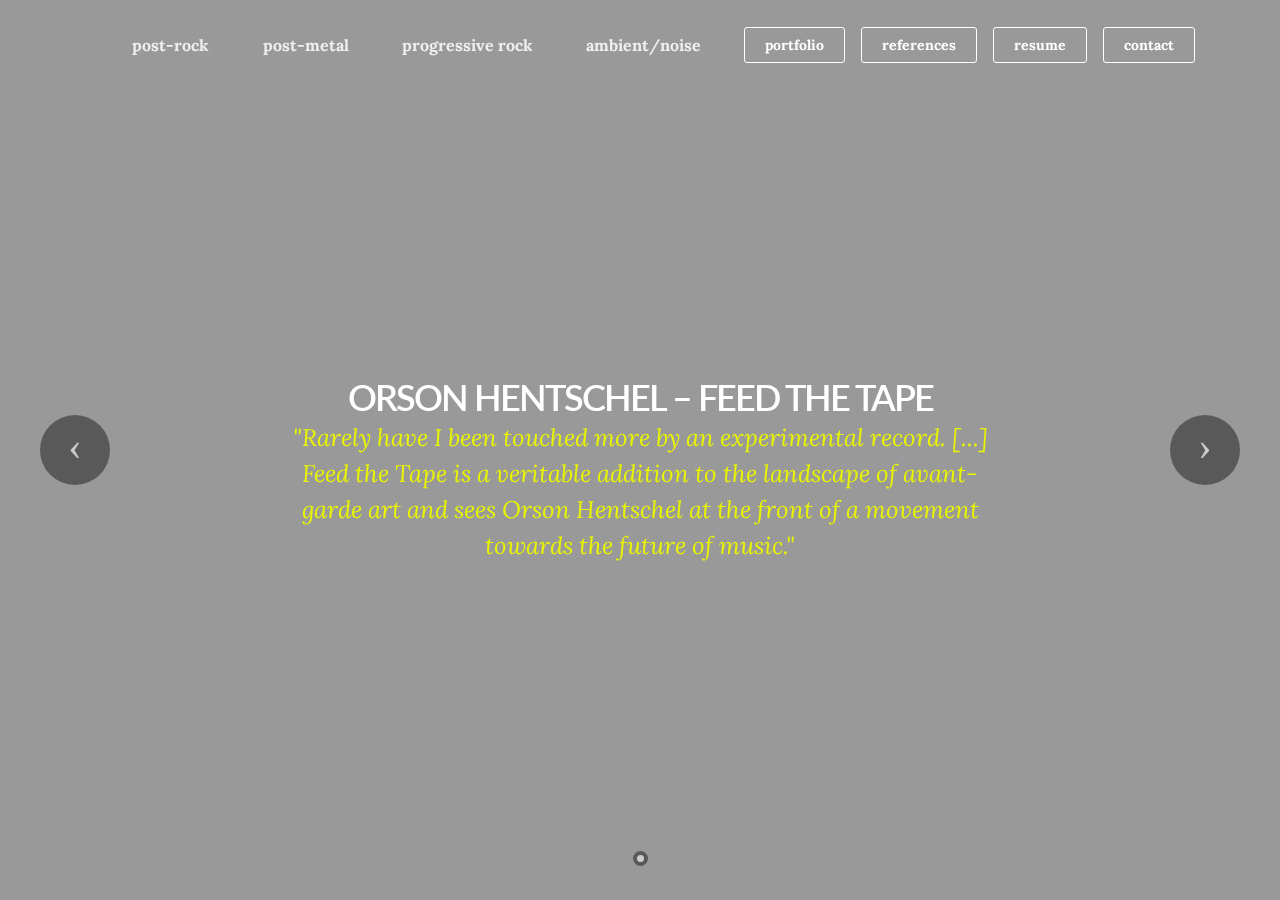
==== ambientnoise.html @ d919a00b "create github pages" ====
<!DOCTYPE html>
<html>
<head>
  <!-- Site made with Mobirise Website Builder v3.9.0, https://mobirise.com -->
  <meta charset="UTF-8">
  <meta http-equiv="X-UA-Compatible" content="IE=edge">
  <meta name="generator" content="Mobirise v3.9.0, mobirise.com">
  <meta name="viewport" content="width=device-width, initial-scale=1">
  <link rel="shortcut icon" href="assets/images/logo.png" type="image/x-icon">
  <meta name="description" content="">
  <title>ambient/noise</title>
  <link rel="stylesheet" href="https://fonts.googleapis.com/css?family=Lora:400,700,400italic,700italic&amp;subset=latin">
  <link rel="stylesheet" href="https://fonts.googleapis.com/css?family=Montserrat:400,700">
  <link rel="stylesheet" href="https://fonts.googleapis.com/css?family=Raleway:100,100i,200,200i,300,300i,400,400i,500,500i,600,600i,700,700i,800,800i,900,900i">
  <link rel="stylesheet" href="assets/bootstrap-material-design-font/css/material.css">
  <link rel="stylesheet" href="assets/tether/tether.min.css">
  <link rel="stylesheet" href="assets/bootstrap/css/bootstrap.min.css">
  <link rel="stylesheet" href="assets/dropdown/css/style.css">
  <link rel="stylesheet" href="assets/theme/css/style.css">
  <link rel="stylesheet" href="assets/mobirise/css/mbr-additional.css" type="text/css">
  
  
  
</head>
<body>
<section id="menu-w">

    <nav class="navbar navbar-dropdown bg-color transparent">
        <div class="container">

            <div class="mbr-table">
                
                <div class="mbr-table-cell">

                    <button class="navbar-toggler pull-xs-right hidden-md-up" type="button" data-toggle="collapse" data-target="#exCollapsingNavbar">
                        <div class="hamburger-icon"></div>
                    </button>

                    <ul class="nav-dropdown collapse pull-xs-right nav navbar-nav navbar-toggleable-sm" id="exCollapsingNavbar"><li class="nav-item"><a class="nav-link link" href="post-rock.html">post-rock</a></li><li class="nav-item"><a class="nav-link link" href="post-metal.html">post-metal</a></li><li class="nav-item"><a class="nav-link link" href="progressiverock.html">progressive rock</a></li><li class="nav-item"><a class="nav-link link" href="ambientnoise.html"><p>ambient/noise</p></a></li><li class="nav-item nav-btn"><a class="nav-link btn btn-white-outline btn-white" href="portfolio.html">portfolio</a></li><li class="nav-item nav-btn"><a class="nav-link btn btn-white-outline btn-white" href="portfolio.html">references</a></li><li class="nav-item nav-btn"><a class="nav-link btn btn-white btn-white-outline" href="resume.html">resume</a></li><li class="nav-item nav-btn"><a class="nav-link btn btn-white btn-white-outline" href="mailto:robertwesterveld@gmail.com">contact</a></li></ul>
                    <button hidden="" class="navbar-toggler navbar-close" type="button" data-toggle="collapse" data-target="#exCollapsingNavbar">
                        <div class="close-icon"></div>
                    </button>

                </div>
            </div>

        </div>
    </nav>

</section>

<section class="engine"><a rel="external" href="https://mobirise.com">free drag and drop site development software</a></section><section class="mbr-slider mbr-section mbr-section__container carousel slide mbr-section-nopadding mbr-after-navbar" data-ride="carousel" data-keyboard="false" data-wrap="true" data-pause="false" data-interval="7000" id="slider-10">
    <div>
        <div>
            <div>
                <ol class="carousel-indicators">
                    <li data-app-prevent-settings="" data-target="#slider-10" class="active" data-slide-to="0"></li>
                </ol>
                <div class="carousel-inner" role="listbox">
                    <div class="mbr-section mbr-section-hero carousel-item dark center mbr-section-full active" data-bg-video-slide="false" style="background-image: url(assets/images/orsonhentschel-2000x2000-40.png);">
                        <div class="mbr-table-cell">
                            <div class="mbr-overlay" style="opacity: 0.4;"></div>
                            <div class="container-slide container">
                                
                                <div class="row">
                                    <div class="col-md-8 col-md-offset-2 text-xs-center">
                                        <h2 class="mbr-section-title display-1"><br><br><a href="http://arcticdrones.com/reviews/orson-hentschel-feed-the-tape/" target="_blank" class="text-white">ORSON HENTSCHEL – FEED THE TAPE</a></h2>
                                        <p class="mbr-section-lead lead">"Rarely have I been touched more by an experimental record. [...] Feed the Tape is a veritable addition to the landscape of avant-garde art and sees Orson Hentschel at the front of a movement towards the future of music."</p>

                                        
                                    </div>
                                </div>
                            </div>
                        </div>
                    </div>
                </div>

                <a data-app-prevent-settings="" class="left carousel-control" role="button" data-slide="prev" href="#slider-10">
                    <span class="icon-prev" aria-hidden="true"></span>
                    <span class="sr-only">Previous</span>
                </a>
                <a data-app-prevent-settings="" class="right carousel-control" role="button" data-slide="next" href="#slider-10">
                    <span class="icon-next" aria-hidden="true"></span>
                    <span class="sr-only">Next</span>
                </a>
            </div>
        </div>
    </div>
</section>


  <script src="assets/web/assets/jquery/jquery.min.js"></script>
  <script src="assets/tether/tether.min.js"></script>
  <script src="assets/bootstrap/js/bootstrap.min.js"></script>
  <script src="assets/smooth-scroll/SmoothScroll.js"></script>
  <script src="assets/bootstrap-carousel-swipe/bootstrap-carousel-swipe.js"></script>
  <script src="assets/dropdown/js/script.min.js"></script>
  <script src="assets/touchSwipe/jquery.touchSwipe.min.js"></script>
  <script src="assets/theme/js/script.js"></script>
  
  
</body>
</html>
---- assets/bootstrap-material-design-font/css/material.css ----
@font-face {
  font-family: 'Material-Design-Icons';
  src: url('../fonts/Material-Design-Icons.eot?3ocs8m');
  src: url('../fonts/Material-Design-Icons.eot?#iefix3ocs8m') format('embedded-opentype'), url('../fonts/Material-Design-Icons.woff?3ocs8m') format('woff'), url('../fonts/Material-Design-Icons.ttf?3ocs8m') format('truetype'), url('../fonts/Material-Design-Icons.svg?3ocs8m#Material-Design-Icons') format('svg');
  font-weight: normal;
  font-style: normal;
}
[class^="mdi-"],
[class*="mdi-"] {
  speak: none;
  display: inline-block;
  font-style: normal;
  font-variant:normal;
  font-weight:normal;
  /*font-size:24px;*/
  line-height:1;
  font-family:'Material-Design-Icons' !important;
  text-rendering: auto;
  
  -webkit-font-smoothing: antialiased;
  -moz-osx-font-smoothing: grayscale;
  -webkit-transform: translate(0, 0);
      -ms-transform: translate(0, 0);
          transform: translate(0, 0);
}
[class^="mdi-"]:before,
[class*="mdi-"]:before {
  display: inline-block;
  speak: none;
  text-decoration: inherit;
}
[class^="mdi-"].pull-left,
[class*="mdi-"].pull-left {
  margin-right: .3em;
}
[class^="mdi-"].pull-right,
[class*="mdi-"].pull-right {
  margin-left: .3em;
}
[class^="mdi-"].mdi-lg:before,
[class*="mdi-"].mdi-lg:before,
[class^="mdi-"].mdi-lg:after,
[class*="mdi-"].mdi-lg:after {
  font-size: 1.33333333em;
  line-height: 0.75em;
  vertical-align: -15%;
}
[class^="mdi-"].mdi-2x:before,
[class*="mdi-"].mdi-2x:before,
[class^="mdi-"].mdi-2x:after,
[class*="mdi-"].mdi-2x:after {
  font-size: 2em;
}
[class^="mdi-"].mdi-3x:before,
[class*="mdi-"].mdi-3x:before,
[class^="mdi-"].mdi-3x:after,
[class*="mdi-"].mdi-3x:after {
  font-size: 3em;
}
[class^="mdi-"].mdi-4x:before,
[class*="mdi-"].mdi-4x:before,
[class^="mdi-"].mdi-4x:after,
[class*="mdi-"].mdi-4x:after {
  font-size: 4em;
}
[class^="mdi-"].mdi-5x:before,
[class*="mdi-"].mdi-5x:before,
[class^="mdi-"].mdi-5x:after,
[class*="mdi-"].mdi-5x:after {
  font-size: 5em;
}
[class^="mdi-device-signal-cellular-"]:after,
[class^="mdi-device-battery-"]:after,
[class^="mdi-device-battery-charging-"]:after,
[class^="mdi-device-signal-cellular-connected-no-internet-"]:after,
[class^="mdi-device-signal-wifi-"]:after,
[class^="mdi-device-signal-wifi-statusbar-not-connected"]:after,
.mdi-device-network-wifi:after {
  opacity: .3;
  position: absolute;
  left: 0;
  top: 0;
  z-index: 1;
  display: inline-block;
  speak: none;
  text-decoration: inherit;
}
[class^="mdi-device-signal-cellular-"]:after {
  content: "\e758";
}
[class^="mdi-device-battery-"]:after {
  content: "\e735";
}
[class^="mdi-device-battery-charging-"]:after {
  content: "\e733";
}
[class^="mdi-device-signal-cellular-connected-no-internet-"]:after {
  content: "\e75d";
}
[class^="mdi-device-signal-wifi-"]:after,
.mdi-device-network-wifi:after {
  content: "\e765";
}
[class^="mdi-device-signal-wifi-statusbasr-not-connected"]:after {
  content: "\e8f7";
}
.mdi-device-signal-cellular-off:after,
.mdi-device-signal-cellular-null:after,
.mdi-device-signal-cellular-no-sim:after,
.mdi-device-signal-wifi-off:after,
.mdi-device-signal-wifi-4-bar:after,
.mdi-device-signal-cellular-4-bar:after,
.mdi-device-battery-alert:after,
.mdi-device-signal-cellular-connected-no-internet-4-bar:after,
.mdi-device-battery-std:after,
.mdi-device-battery-full .mdi-device-battery-unknown:after {
  content: "";
}
.mdi-fw {
  width: 1.28571429em;
  text-align: center;
}
.mdi-ul {
  padding-left: 0;
  margin-left: 2.14285714em;
  list-style-type: none;
}
.mdi-ul > li {
  position: relative;
}
.mdi-li {
  position: absolute;
  left: -2.14285714em;
  width: 2.14285714em;
  top: 0.14285714em;
  text-align: center;
}
.mdi-li.mdi-lg {
  left: -1.85714286em;
}
.mdi-border {
  padding: .2em .25em .15em;
  border: solid 0.08em #eeeeee;
  border-radius: .1em;
}
.mdi-spin {
  -webkit-animation: mdi-spin 2s infinite linear;
  animation: mdi-spin 2s infinite linear;
  -webkit-transform-origin: 50% 50%;
  -ms-transform-origin: 50% 50%;
      transform-origin: 50% 50%;
}
.mdi-pulse {
  -webkit-animation: mdi-spin 1s steps(8) infinite;
  animation: mdi-spin 1s steps(8) infinite;
  -webkit-transform-origin: 50% 50%;
  -ms-transform-origin: 50% 50%;
      transform-origin: 50% 50%;
}
@-webkit-keyframes mdi-spin {
  0% {
    -webkit-transform: rotate(0deg);
    transform: rotate(0deg);
  }
  100% {
    -webkit-transform: rotate(359deg);
    transform: rotate(359deg);
  }
}
@keyframes mdi-spin {
  0% {
    -webkit-transform: rotate(0deg);
    transform: rotate(0deg);
  }
  100% {
    -webkit-transform: rotate(359deg);
    transform: rotate(359deg);
  }
}
.mdi-rotate-90 {
  filter: progid:DXImageTransform.Microsoft.BasicImage(rotation=1);
  -webkit-transform: rotate(90deg);
  -ms-transform: rotate(90deg);
  transform: rotate(90deg);
}
.mdi-rotate-180 {
  filter: progid:DXImageTransform.Microsoft.BasicImage(rotation=2);
  -webkit-transform: rotate(180deg);
  -ms-transform: rotate(180deg);
  transform: rotate(180deg);
}
.mdi-rotate-270 {
  filter: progid:DXImageTransform.Microsoft.BasicImage(rotation=3);
  -webkit-transform: rotate(270deg);
  -ms-transform: rotate(270deg);
  transform: rotate(270deg);
}
.mdi-flip-horizontal {
  filter: progid:DXImageTransform.Microsoft.BasicImage(rotation=0, mirror=1);
  -webkit-transform: scale(-1, 1);
  -ms-transform: scale(-1, 1);
  transform: scale(-1, 1);
}
.mdi-flip-vertical {
  filter: progid:DXImageTransform.Microsoft.BasicImage(rotation=2, mirror=1);
  -webkit-transform: scale(1, -1);
  -ms-transform: scale(1, -1);
  transform: scale(1, -1);
}
:root .mdi-rotate-90,
:root .mdi-rotate-180,
:root .mdi-rotate-270,
:root .mdi-flip-horizontal,
:root .mdi-flip-vertical {
  -webkit-filter: none;
          filter: none;
}
.mdi-stack {
  position: relative;
  display: inline-block;
  width: 2em;
  height: 2em;
  line-height: 2em;
  vertical-align: middle;
}
.mdi-stack-1x,
.mdi-stack-2x {
  position: absolute;
  left: 0;
  width: 100%;
  text-align: center;
}
.mdi-stack-1x {
  line-height: inherit;
}
.mdi-stack-2x {
  font-size: 2em;
}
.mdi-inverse {
  color: #ffffff;
}
/* Start Icons */
.mdi-action-3d-rotation:before {
  content: "\e600";
}
.mdi-action-accessibility:before {
  content: "\e601";
}
.mdi-action-account-balance-wallet:before {
  content: "\e602";
}
.mdi-action-account-balance:before {
  content: "\e603";
}
.mdi-action-account-box:before {
  content: "\e604";
}
.mdi-action-account-child:before {
  content: "\e605";
}
.mdi-action-account-circle:before {
  content: "\e606";
}
.mdi-action-add-shopping-cart:before {
  content: "\e607";
}
.mdi-action-alarm-add:before {
  content: "\e608";
}
.mdi-action-alarm-off:before {
  content: "\e609";
}
.mdi-action-alarm-on:before {
  content: "\e60a";
}
.mdi-action-alarm:before {
  content: "\e60b";
}
.mdi-action-android:before {
  content: "\e60c";
}
.mdi-action-announcement:before {
  content: "\e60d";
}
.mdi-action-aspect-ratio:before {
  content: "\e60e";
}
.mdi-action-assessment:before {
  content: "\e60f";
}
.mdi-action-assignment-ind:before {
  content: "\e610";
}
.mdi-action-assignment-late:before {
  content: "\e611";
}
.mdi-action-assignment-return:before {
  content: "\e612";
}
.mdi-action-assignment-returned:before {
  content: "\e613";
}
.mdi-action-assignment-turned-in:before {
  content: "\e614";
}
.mdi-action-assignment:before {
  content: "\e615";
}
.mdi-action-autorenew:before {
  content: "\e616";
}
.mdi-action-backup:before {
  content: "\e617";
}
.mdi-action-book:before {
  content: "\e618";
}
.mdi-action-bookmark-outline:before {
  content: "\e619";
}
.mdi-action-bookmark:before {
  content: "\e61a";
}
.mdi-action-bug-report:before {
  content: "\e61b";
}
.mdi-action-cached:before {
  content: "\e61c";
}
.mdi-action-check-circle:before {
  content: "\e61d";
}
.mdi-action-class:before {
  content: "\e61e";
}
.mdi-action-credit-card:before {
  content: "\e61f";
}
.mdi-action-dashboard:before {
  content: "\e620";
}
.mdi-action-delete:before {
  content: "\e621";
}
.mdi-action-description:before {
  content: "\e622";
}
.mdi-action-dns:before {
  content: "\e623";
}
.mdi-action-done-all:before {
  content: "\e624";
}
.mdi-action-done:before {
  content: "\e625";
}
.mdi-action-event:before {
  content: "\e626";
}
.mdi-action-exit-to-app:before {
  content: "\e627";
}
.mdi-action-explore:before {
  content: "\e628";
}
.mdi-action-extension:before {
  content: "\e629";
}
.mdi-action-face-unlock:before {
  content: "\e62a";
}
.mdi-action-favorite-outline:before {
  content: "\e62b";
}
.mdi-action-favorite:before {
  content: "\e62c";
}
.mdi-action-find-in-page:before {
  content: "\e62d";
}
.mdi-action-find-replace:before {
  content: "\e62e";
}
.mdi-action-flip-to-back:before {
  content: "\e62f";
}
.mdi-action-flip-to-front:before {
  content: "\e630";
}
.mdi-action-get-app:before {
  content: "\e631";
}
.mdi-action-grade:before {
  content: "\e632";
}
.mdi-action-group-work:before {
  content: "\e633";
}
.mdi-action-help:before {
  content: "\e634";
}
.mdi-action-highlight-remove:before {
  content: "\e635";
}
.mdi-action-history:before {
  content: "\e636";
}
.mdi-action-home:before {
  content: "\e637";
}
.mdi-action-https:before {
  content: "\e638";
}
.mdi-action-info-outline:before {
  content: "\e639";
}
.mdi-action-info:before {
  content: "\e63a";
}
.mdi-action-input:before {
  content: "\e63b";
}
.mdi-action-invert-colors:before {
  content: "\e63c";
}
.mdi-action-label-outline:before {
  content: "\e63d";
}
.mdi-action-label:before {
  content: "\e63e";
}
.mdi-action-language:before {
  content: "\e63f";
}
.mdi-action-launch:before {
  content: "\e640";
}
.mdi-action-list:before {
  content: "\e641";
}
.mdi-action-lock-open:before {
  content: "\e642";
}
.mdi-action-lock-outline:before {
  content: "\e643";
}
.mdi-action-lock:before {
  content: "\e644";
}
.mdi-action-loyalty:before {
  content: "\e645";
}
.mdi-action-markunread-mailbox:before {
  content: "\e646";
}
.mdi-action-note-add:before {
  content: "\e647";
}
.mdi-action-open-in-browser:before {
  content: "\e648";
}
.mdi-action-open-in-new:before {
  content: "\e649";
}
.mdi-action-open-with:before {
  content: "\e64a";
}
.mdi-action-pageview:before {
  content: "\e64b";
}
.mdi-action-payment:before {
  content: "\e64c";
}
.mdi-action-perm-camera-mic:before {
  content: "\e64d";
}
.mdi-action-perm-contact-cal:before {
  content: "\e64e";
}
.mdi-action-perm-data-setting:before {
  content: "\e64f";
}
.mdi-action-perm-device-info:before {
  content: "\e650";
}
.mdi-action-perm-identity:before {
  content: "\e651";
}
.mdi-action-perm-media:before {
  content: "\e652";
}
.mdi-action-perm-phone-msg:before {
  content: "\e653";
}
.mdi-action-perm-scan-wifi:before {
  content: "\e654";
}
.mdi-action-picture-in-picture:before {
  content: "\e655";
}
.mdi-action-polymer:before {
  content: "\e656";
}
.mdi-action-print:before {
  content: "\e657";
}
.mdi-action-query-builder:before {
  content: "\e658";
}
.mdi-action-question-answer:before {
  content: "\e659";
}
.mdi-action-receipt:before {
  content: "\e65a";
}
.mdi-action-redeem:before {
  content: "\e65b";
}
.mdi-action-reorder:before {
  content: "\e65c";
}
.mdi-action-report-problem:before {
  content: "\e65d";
}
.mdi-action-restore:before {
  content: "\e65e";
}
.mdi-action-room:before {
  content: "\e65f";
}
.mdi-action-schedule:before {
  content: "\e660";
}
.mdi-action-search:before {
  content: "\e661";
}
.mdi-action-settings-applications:before {
  content: "\e662";
}
.mdi-action-settings-backup-restore:before {
  content: "\e663";
}
.mdi-action-settings-bluetooth:before {
  content: "\e664";
}
.mdi-action-settings-cell:before {
  content: "\e665";
}
.mdi-action-settings-display:before {
  content: "\e666";
}
.mdi-action-settings-ethernet:before {
  content: "\e667";
}
.mdi-action-settings-input-antenna:before {
  content: "\e668";
}
.mdi-action-settings-input-component:before {
  content: "\e669";
}
.mdi-action-settings-input-composite:before {
  content: "\e66a";
}
.mdi-action-settings-input-hdmi:before {
  content: "\e66b";
}
.mdi-action-settings-input-svideo:before {
  content: "\e66c";
}
.mdi-action-settings-overscan:before {
  content: "\e66d";
}
.mdi-action-settings-phone:before {
  content: "\e66e";
}
.mdi-action-settings-power:before {
  content: "\e66f";
}
.mdi-action-settings-remote:before {
  content: "\e670";
}
.mdi-action-settings-voice:before {
  content: "\e671";
}
.mdi-action-settings:before {
  content: "\e672";
}
.mdi-action-shop-two:before {
  content: "\e673";
}
.mdi-action-shop:before {
  content: "\e674";
}
.mdi-action-shopping-basket:before {
  content: "\e675";
}
.mdi-action-shopping-cart:before {
  content: "\e676";
}
.mdi-action-speaker-notes:before {
  content: "\e677";
}
.mdi-action-spellcheck:before {
  content: "\e678";
}
.mdi-action-star-rate:before {
  content: "\e679";
}
.mdi-action-stars:before {
  content: "\e67a";
}
.mdi-action-store:before {
  content: "\e67b";
}
.mdi-action-subject:before {
  content: "\e67c";
}
.mdi-action-supervisor-account:before {
  content: "\e67d";
}
.mdi-action-swap-horiz:before {
  content: "\e67e";
}
.mdi-action-swap-vert-circle:before {
  content: "\e67f";
}
.mdi-action-swap-vert:before {
  content: "\e680";
}
.mdi-action-system-update-tv:before {
  content: "\e681";
}
.mdi-action-tab-unselected:before {
  content: "\e682";
}
.mdi-action-tab:before {
  content: "\e683";
}
.mdi-action-theaters:before {
  content: "\e684";
}
.mdi-action-thumb-down:before {
  content: "\e685";
}
.mdi-action-thumb-up:before {
  content: "\e686";
}
.mdi-action-thumbs-up-down:before {
  content: "\e687";
}
.mdi-action-toc:before {
  content: "\e688";
}
.mdi-action-today:before {
  content: "\e689";
}
.mdi-action-track-changes:before {
  content: "\e68a";
}
.mdi-action-translate:before {
  content: "\e68b";
}
.mdi-action-trending-down:before {
  content: "\e68c";
}
.mdi-action-trending-neutral:before {
  content: "\e68d";
}
.mdi-action-trending-up:before {
  content: "\e68e";
}
.mdi-action-turned-in-not:before {
  content: "\e68f";
}
.mdi-action-turned-in:before {
  content: "\e690";
}
.mdi-action-verified-user:before {
  content: "\e691";
}
.mdi-action-view-agenda:before {
  content: "\e692";
}
.mdi-action-view-array:before {
  content: "\e693";
}
.mdi-action-view-carousel:before {
  content: "\e694";
}
.mdi-action-view-column:before {
  content: "\e695";
}
.mdi-action-view-day:before {
  content: "\e696";
}
.mdi-action-view-headline:before {
  content: "\e697";
}
.mdi-action-view-list:before {
  content: "\e698";
}
.mdi-action-view-module:before {
  content: "\e699";
}
.mdi-action-view-quilt:before {
  content: "\e69a";
}
.mdi-action-view-stream:before {
  content: "\e69b";
}
.mdi-action-view-week:before {
  content: "\e69c";
}
.mdi-action-visibility-off:before {
  content: "\e69d";
}
.mdi-action-visibility:before {
  content: "\e69e";
}
.mdi-action-wallet-giftcard:before {
  content: "\e69f";
}
.mdi-action-wallet-membership:before {
  content: "\e6a0";
}
.mdi-action-wallet-travel:before {
  content: "\e6a1";
}
.mdi-action-work:before {
  content: "\e6a2";
}
.mdi-alert-error:before {
  content: "\e6a3";
}
.mdi-alert-warning:before {
  content: "\e6a4";
}
.mdi-av-album:before {
  content: "\e6a5";
}
.mdi-av-closed-caption:before {
  content: "\e6a6";
}
.mdi-av-equalizer:before {
  content: "\e6a7";
}
.mdi-av-explicit:before {
  content: "\e6a8";
}
.mdi-av-fast-forward:before {
  content: "\e6a9";
}
.mdi-av-fast-rewind:before {
  content: "\e6aa";
}
.mdi-av-games:before {
  content: "\e6ab";
}
.mdi-av-hearing:before {
  content: "\e6ac";
}
.mdi-av-high-quality:before {
  content: "\e6ad";
}
.mdi-av-loop:before {
  content: "\e6ae";
}
.mdi-av-mic-none:before {
  content: "\e6af";
}
.mdi-av-mic-off:before {
  content: "\e6b0";
}
.mdi-av-mic:before {
  content: "\e6b1";
}
.mdi-av-movie:before {
  content: "\e6b2";
}
.mdi-av-my-library-add:before {
  content: "\e6b3";
}
.mdi-av-my-library-books:before {
  content: "\e6b4";
}
.mdi-av-my-library-music:before {
  content: "\e6b5";
}
.mdi-av-new-releases:before {
  content: "\e6b6";
}
.mdi-av-not-interested:before {
  content: "\e6b7";
}
.mdi-av-pause-circle-fill:before {
  content: "\e6b8";
}
.mdi-av-pause-circle-outline:before {
  content: "\e6b9";
}
.mdi-av-pause:before {
  content: "\e6ba";
}
.mdi-av-play-arrow:before {
  content: "\e6bb";
}
.mdi-av-play-circle-fill:before {
  content: "\e6bc";
}
.mdi-av-play-circle-outline:before {
  content: "\e6bd";
}
.mdi-av-play-shopping-bag:before {
  content: "\e6be";
}
.mdi-av-playlist-add:before {
  content: "\e6bf";
}
.mdi-av-queue-music:before {
  content: "\e6c0";
}
.mdi-av-queue:before {
  content: "\e6c1";
}
.mdi-av-radio:before {
  content: "\e6c2";
}
.mdi-av-recent-actors:before {
  content: "\e6c3";
}
.mdi-av-repeat-one:before {
  content: "\e6c4";
}
.mdi-av-repeat:before {
  content: "\e6c5";
}
.mdi-av-replay:before {
  content: "\e6c6";
}
.mdi-av-shuffle:before {
  content: "\e6c7";
}
.mdi-av-skip-next:before {
  content: "\e6c8";
}
.mdi-av-skip-previous:before {
  content: "\e6c9";
}
.mdi-av-snooze:before {
  content: "\e6ca";
}
.mdi-av-stop:before {
  content: "\e6cb";
}
.mdi-av-subtitles:before {
  content: "\e6cc";
}
.mdi-av-surround-sound:before {
  content: "\e6cd";
}
.mdi-av-timer:before {
  content: "\e6ce";
}
.mdi-av-video-collection:before {
  content: "\e6cf";
}
.mdi-av-videocam-off:before {
  content: "\e6d0";
}
.mdi-av-videocam:before {
  content: "\e6d1";
}
.mdi-av-volume-down:before {
  content: "\e6d2";
}
.mdi-av-volume-mute:before {
  content: "\e6d3";
}
.mdi-av-volume-off:before {
  content: "\e6d4";
}
.mdi-av-volume-up:before {
  content: "\e6d5";
}
.mdi-av-web:before {
  content: "\e6d6";
}
.mdi-communication-business:before {
  content: "\e6d7";
}
.mdi-communication-call-end:before {
  content: "\e6d8";
}
.mdi-communication-call-made:before {
  content: "\e6d9";
}
.mdi-communication-call-merge:before {
  content: "\e6da";
}
.mdi-communication-call-missed:before {
  content: "\e6db";
}
.mdi-communication-call-received:before {
  content: "\e6dc";
}
.mdi-communication-call-split:before {
  content: "\e6dd";
}
.mdi-communication-call:before {
  content: "\e6de";
}
.mdi-communication-chat:before {
  content: "\e6df";
}
.mdi-communication-clear-all:before {
  content: "\e6e0";
}
.mdi-communication-comment:before {
  content: "\e6e1";
}
.mdi-communication-contacts:before {
  content: "\e6e2";
}
.mdi-communication-dialer-sip:before {
  content: "\e6e3";
}
.mdi-communication-dialpad:before {
  content: "\e6e4";
}
.mdi-communication-dnd-on:before {
  content: "\e6e5";
}
.mdi-communication-email:before {
  content: "\e6e6";
}
.mdi-communication-forum:before {
  content: "\e6e7";
}
.mdi-communication-import-export:before {
  content: "\e6e8";
}
.mdi-communication-invert-colors-off:before {
  content: "\e6e9";
}
.mdi-communication-invert-colors-on:before {
  content: "\e6ea";
}
.mdi-communication-live-help:before {
  content: "\e6eb";
}
.mdi-communication-location-off:before {
  content: "\e6ec";
}
.mdi-communication-location-on:before {
  content: "\e6ed";
}
.mdi-communication-message:before {
  content: "\e6ee";
}
.mdi-communication-messenger:before {
  content: "\e6ef";
}
.mdi-communication-no-sim:before {
  content: "\e6f0";
}
.mdi-communication-phone:before {
  content: "\e6f1";
}
.mdi-communication-portable-wifi-off:before {
  content: "\e6f2";
}
.mdi-communication-quick-contacts-dialer:before {
  content: "\e6f3";
}
.mdi-communication-quick-contacts-mail:before {
  content: "\e6f4";
}
.mdi-communication-ring-volume:before {
  content: "\e6f5";
}
.mdi-communication-stay-current-landscape:before {
  content: "\e6f6";
}
.mdi-communication-stay-current-portrait:before {
  content: "\e6f7";
}
.mdi-communication-stay-primary-landscape:before {
  content: "\e6f8";
}
.mdi-communication-stay-primary-portrait:before {
  content: "\e6f9";
}
.mdi-communication-swap-calls:before {
  content: "\e6fa";
}
.mdi-communication-textsms:before {
  content: "\e6fb";
}
.mdi-communication-voicemail:before {
  content: "\e6fc";
}
.mdi-communication-vpn-key:before {
  content: "\e6fd";
}
.mdi-content-add-box:before {
  content: "\e6fe";
}
.mdi-content-add-circle-outline:before {
  content: "\e6ff";
}
.mdi-content-add-circle:before {
  content: "\e700";
}
.mdi-content-add:before {
  content: "\e701";
}
.mdi-content-archive:before {
  content: "\e702";
}
.mdi-content-backspace:before {
  content: "\e703";
}
.mdi-content-block:before {
  content: "\e704";
}
.mdi-content-clear:before {
  content: "\e705";
}
.mdi-content-content-copy:before {
  content: "\e706";
}
.mdi-content-content-cut:before {
  content: "\e707";
}
.mdi-content-content-paste:before {
  content: "\e708";
}
.mdi-content-create:before {
  content: "\e709";
}
.mdi-content-drafts:before {
  content: "\e70a";
}
.mdi-content-filter-list:before {
  content: "\e70b";
}
.mdi-content-flag:before {
  content: "\e70c";
}
.mdi-content-forward:before {
  content: "\e70d";
}
.mdi-content-gesture:before {
  content: "\e70e";
}
.mdi-content-inbox:before {
  content: "\e70f";
}
.mdi-content-link:before {
  content: "\e710";
}
.mdi-content-mail:before {
  content: "\e711";
}
.mdi-content-markunread:before {
  content: "\e712";
}
.mdi-content-redo:before {
  content: "\e713";
}
.mdi-content-remove-circle-outline:before {
  content: "\e714";
}
.mdi-content-remove-circle:before {
  content: "\e715";
}
.mdi-content-remove:before {
  content: "\e716";
}
.mdi-content-reply-all:before {
  content: "\e717";
}
.mdi-content-reply:before {
  content: "\e718";
}
.mdi-content-report:before {
  content: "\e719";
}
.mdi-content-save:before {
  content: "\e71a";
}
.mdi-content-select-all:before {
  content: "\e71b";
}
.mdi-content-send:before {
  content: "\e71c";
}
.mdi-content-sort:before {
  content: "\e71d";
}
.mdi-content-text-format:before {
  content: "\e71e";
}
.mdi-content-undo:before {
  content: "\e71f";
}
.mdi-editor-attach-file:before {
  content: "\e776";
}
.mdi-editor-attach-money:before {
  content: "\e777";
}
.mdi-editor-border-all:before {
  content: "\e778";
}
.mdi-editor-border-bottom:before {
  content: "\e779";
}
.mdi-editor-border-clear:before {
  content: "\e77a";
}
.mdi-editor-border-color:before {
  content: "\e77b";
}
.mdi-editor-border-horizontal:before {
  content: "\e77c";
}
.mdi-editor-border-inner:before {
  content: "\e77d";
}
.mdi-editor-border-left:before {
  content: "\e77e";
}
.mdi-editor-border-outer:before {
  content: "\e77f";
}
.mdi-editor-border-right:before {
  content: "\e780";
}
.mdi-editor-border-style:before {
  content: "\e781";
}
.mdi-editor-border-top:before {
  content: "\e782";
}
.mdi-editor-border-vertical:before {
  content: "\e783";
}
.mdi-editor-format-align-center:before {
  content: "\e784";
}
.mdi-editor-format-align-justify:before {
  content: "\e785";
}
.mdi-editor-format-align-left:before {
  content: "\e786";
}
.mdi-editor-format-align-right:before {
  content: "\e787";
}
.mdi-editor-format-bold:before {
  content: "\e788";
}
.mdi-editor-format-clear:before {
  content: "\e789";
}
.mdi-editor-format-color-fill:before {
  content: "\e78a";
}
.mdi-editor-format-color-reset:before {
  content: "\e78b";
}
.mdi-editor-format-color-text:before {
  content: "\e78c";
}
.mdi-editor-format-indent-decrease:before {
  content: "\e78d";
}
.mdi-editor-format-indent-increase:before {
  content: "\e78e";
}
.mdi-editor-format-italic:before {
  content: "\e78f";
}
.mdi-editor-format-line-spacing:before {
  content: "\e790";
}
.mdi-editor-format-list-bulleted:before {
  content: "\e791";
}
.mdi-editor-format-list-numbered:before {
  content: "\e792";
}
.mdi-editor-format-paint:before {
  content: "\e793";
}
.mdi-editor-format-quote:before {
  content: "\e794";
}
.mdi-editor-format-size:before {
  content: "\e795";
}
.mdi-editor-format-strikethrough:before {
  content: "\e796";
}
.mdi-editor-format-textdirection-l-to-r:before {
  content: "\e797";
}
.mdi-editor-format-textdirection-r-to-l:before {
  content: "\e798";
}
.mdi-editor-format-underline:before {
  content: "\e799";
}
.mdi-editor-functions:before {
  content: "\e79a";
}
.mdi-editor-insert-chart:before {
  content: "\e79b";
}
.mdi-editor-insert-comment:before {
  content: "\e79c";
}
.mdi-editor-insert-drive-file:before {
  content: "\e79d";
}
.mdi-editor-insert-emoticon:before {
  content: "\e79e";
}
.mdi-editor-insert-invitation:before {
  content: "\e79f";
}
.mdi-editor-insert-link:before {
  content: "\e7a0";
}
.mdi-editor-insert-photo:before {
  content: "\e7a1";
}
.mdi-editor-merge-type:before {
  content: "\e7a2";
}
.mdi-editor-mode-comment:before {
  content: "\e7a3";
}
.mdi-editor-mode-edit:before {
  content: "\e7a4";
}
.mdi-editor-publish:before {
  content: "\e7a5";
}
.mdi-editor-vertical-align-bottom:before {
  content: "\e7a6";
}
.mdi-editor-vertical-align-center:before {
  content: "\e7a7";
}
.mdi-editor-vertical-align-top:before {
  content: "\e7a8";
}
.mdi-editor-wrap-text:before {
  content: "\e7a9";
}
.mdi-file-attachment:before {
  content: "\e7aa";
}
.mdi-file-cloud-circle:before {
  content: "\e7ab";
}
.mdi-file-cloud-done:before {
  content: "\e7ac";
}
.mdi-file-cloud-download:before {
  content: "\e7ad";
}
.mdi-file-cloud-off:before {
  content: "\e7ae";
}
.mdi-file-cloud-queue:before {
  content: "\e7af";
}
.mdi-file-cloud-upload:before {
  content: "\e7b0";
}
.mdi-file-cloud:before {
  content: "\e7b1";
}
.mdi-file-file-download:before {
  content: "\e7b2";
}
.mdi-file-file-upload:before {
  content: "\e7b3";
}
.mdi-file-folder-open:before {
  content: "\e7b4";
}
.mdi-file-folder-shared:before {
  content: "\e7b5";
}
.mdi-file-folder:before {
  content: "\e7b6";
}
.mdi-device-access-alarm:before {
  content: "\e720";
}
.mdi-device-access-alarms:before {
  content: "\e721";
}
.mdi-device-access-time:before {
  content: "\e722";
}
.mdi-device-add-alarm:before {
  content: "\e723";
}
.mdi-device-airplanemode-off:before {
  content: "\e724";
}
.mdi-device-airplanemode-on:before {
  content: "\e725";
}
.mdi-device-battery-20:before {
  content: "\e726";
}
.mdi-device-battery-30:before {
  content: "\e727";
}
.mdi-device-battery-50:before {
  content: "\e728";
}
.mdi-device-battery-60:before {
  content: "\e729";
}
.mdi-device-battery-80:before {
  content: "\e72a";
}
.mdi-device-battery-90:before {
  content: "\e72b";
}
.mdi-device-battery-alert:before {
  content: "\e72c";
}
.mdi-device-battery-charging-20:before {
  content: "\e72d";
}
.mdi-device-battery-charging-30:before {
  content: "\e72e";
}
.mdi-device-battery-charging-50:before {
  content: "\e72f";
}
.mdi-device-battery-charging-60:before {
  content: "\e730";
}
.mdi-device-battery-charging-80:before {
  content: "\e731";
}
.mdi-device-battery-charging-90:before {
  content: "\e732";
}
.mdi-device-battery-charging-full:before {
  content: "\e733";
}
.mdi-device-battery-full:before {
  content: "\e734";
}
.mdi-device-battery-std:before {
  content: "\e735";
}
.mdi-device-battery-unknown:before {
  content: "\e736";
}
.mdi-device-bluetooth-connected:before {
  content: "\e737";
}
.mdi-device-bluetooth-disabled:before {
  content: "\e738";
}
.mdi-device-bluetooth-searching:before {
  content: "\e739";
}
.mdi-device-bluetooth:before {
  content: "\e73a";
}
.mdi-device-brightness-auto:before {
  content: "\e73b";
}
.mdi-device-brightness-high:before {
  content: "\e73c";
}
.mdi-device-brightness-low:before {
  content: "\e73d";
}
.mdi-device-brightness-medium:before {
  content: "\e73e";
}
.mdi-device-data-usage:before {
  content: "\e73f";
}
.mdi-device-developer-mode:before {
  content: "\e740";
}
.mdi-device-devices:before {
  content: "\e741";
}
.mdi-device-dvr:before {
  content: "\e742";
}
.mdi-device-gps-fixed:before {
  content: "\e743";
}
.mdi-device-gps-not-fixed:before {
  content: "\e744";
}
.mdi-device-gps-off:before {
  content: "\e745";
}
.mdi-device-location-disabled:before {
  content: "\e746";
}
.mdi-device-location-searching:before {
  content: "\e747";
}
.mdi-device-multitrack-audio:before {
  content: "\e748";
}
.mdi-device-network-cell:before {
  content: "\e749";
}
.mdi-device-network-wifi:before {
  content: "\e74a";
}
.mdi-device-nfc:before {
  content: "\e74b";
}
.mdi-device-now-wallpaper:before {
  content: "\e74c";
}
.mdi-device-now-widgets:before {
  content: "\e74d";
}
.mdi-device-screen-lock-landscape:before {
  content: "\e74e";
}
.mdi-device-screen-lock-portrait:before {
  content: "\e74f";
}
.mdi-device-screen-lock-rotation:before {
  content: "\e750";
}
.mdi-device-screen-rotation:before {
  content: "\e751";
}
.mdi-device-sd-storage:before {
  content: "\e752";
}
.mdi-device-settings-system-daydream:before {
  content: "\e753";
}
.mdi-device-signal-cellular-0-bar:before {
  content: "\e754";
}
.mdi-device-signal-cellular-1-bar:before {
  content: "\e755";
}
.mdi-device-signal-cellular-2-bar:before {
  content: "\e756";
}
.mdi-device-signal-cellular-3-bar:before {
  content: "\e757";
}
.mdi-device-signal-cellular-4-bar:before {
  content: "\e758";
}
.mdi-signal-wifi-statusbar-connected-no-internet-after:before {
  content: "\e8f6";
}
.mdi-device-signal-cellular-connected-no-internet-0-bar:before {
  content: "\e759";
}
.mdi-device-signal-cellular-connected-no-internet-1-bar:before {
  content: "\e75a";
}
.mdi-device-signal-cellular-connected-no-internet-2-bar:before {
  content: "\e75b";
}
.mdi-device-signal-cellular-connected-no-internet-3-bar:before {
  content: "\e75c";
}
.mdi-device-signal-cellular-connected-no-internet-4-bar:before {
  content: "\e75d";
}
.mdi-device-signal-cellular-no-sim:before {
  content: "\e75e";
}
.mdi-device-signal-cellular-null:before {
  content: "\e75f";
}
.mdi-device-signal-cellular-off:before {
  content: "\e760";
}
.mdi-device-signal-wifi-0-bar:before {
  content: "\e761";
}
.mdi-device-signal-wifi-1-bar:before {
  content: "\e762";
}
.mdi-device-signal-wifi-2-bar:before {
  content: "\e763";
}
.mdi-device-signal-wifi-3-bar:before {
  content: "\e764";
}
.mdi-device-signal-wifi-4-bar:before {
  content: "\e765";
}
.mdi-device-signal-wifi-off:before {
  content: "\e766";
}
.mdi-device-signal-wifi-statusbar-1-bar:before {
  content: "\e767";
}
.mdi-device-signal-wifi-statusbar-2-bar:before {
  content: "\e768";
}
.mdi-device-signal-wifi-statusbar-3-bar:before {
  content: "\e769";
}
.mdi-device-signal-wifi-statusbar-4-bar:before {
  content: "\e76a";
}
.mdi-device-signal-wifi-statusbar-connected-no-internet-:before {
  content: "\e76b";
}
.mdi-device-signal-wifi-statusbar-connected-no-internet:before {
  content: "\e76f";
}
.mdi-device-signal-wifi-statusbar-connected-no-internet-2:before {
  content: "\e76c";
}
.mdi-device-signal-wifi-statusbar-connected-no-internet-3:before {
  content: "\e76d";
}
.mdi-device-signal-wifi-statusbar-connected-no-internet-4:before {
  content: "\e76e";
}
.mdi-signal-wifi-statusbar-not-connected-after:before {
  content: "\e8f7";
}
.mdi-device-signal-wifi-statusbar-not-connected:before {
  content: "\e770";
}
.mdi-device-signal-wifi-statusbar-null:before {
  content: "\e771";
}
.mdi-device-storage:before {
  content: "\e772";
}
.mdi-device-usb:before {
  content: "\e773";
}
.mdi-device-wifi-lock:before {
  content: "\e774";
}
.mdi-device-wifi-tethering:before {
  content: "\e775";
}
.mdi-hardware-cast-connected:before {
  content: "\e7b7";
}
.mdi-hardware-cast:before {
  content: "\e7b8";
}
.mdi-hardware-computer:before {
  content: "\e7b9";
}
.mdi-hardware-desktop-mac:before {
  content: "\e7ba";
}
.mdi-hardware-desktop-windows:before {
  content: "\e7bb";
}
.mdi-hardware-dock:before {
  content: "\e7bc";
}
.mdi-hardware-gamepad:before {
  content: "\e7bd";
}
.mdi-hardware-headset-mic:before {
  content: "\e7be";
}
.mdi-hardware-headset:before {
  content: "\e7bf";
}
.mdi-hardware-keyboard-alt:before {
  content: "\e7c0";
}
.mdi-hardware-keyboard-arrow-down:before {
  content: "\e7c1";
}
.mdi-hardware-keyboard-arrow-left:before {
  content: "\e7c2";
}
.mdi-hardware-keyboard-arrow-right:before {
  content: "\e7c3";
}
.mdi-hardware-keyboard-arrow-up:before {
  content: "\e7c4";
}
.mdi-hardware-keyboard-backspace:before {
  content: "\e7c5";
}
.mdi-hardware-keyboard-capslock:before {
  content: "\e7c6";
}
.mdi-hardware-keyboard-control:before {
  content: "\e7c7";
}
.mdi-hardware-keyboard-hide:before {
  content: "\e7c8";
}
.mdi-hardware-keyboard-return:before {
  content: "\e7c9";
}
.mdi-hardware-keyboard-tab:before {
  content: "\e7ca";
}
.mdi-hardware-keyboard-voice:before {
  content: "\e7cb";
}
.mdi-hardware-keyboard:before {
  content: "\e7cc";
}
.mdi-hardware-laptop-chromebook:before {
  content: "\e7cd";
}
.mdi-hardware-laptop-mac:before {
  content: "\e7ce";
}
.mdi-hardware-laptop-windows:before {
  content: "\e7cf";
}
.mdi-hardware-laptop:before {
  content: "\e7d0";
}
.mdi-hardware-memory:before {
  content: "\e7d1";
}
.mdi-hardware-mouse:before {
  content: "\e7d2";
}
.mdi-hardware-phone-android:before {
  content: "\e7d3";
}
.mdi-hardware-phone-iphone:before {
  content: "\e7d4";
}
.mdi-hardware-phonelink-off:before {
  content: "\e7d5";
}
.mdi-hardware-phonelink:before {
  content: "\e7d6";
}
.mdi-hardware-security:before {
  content: "\e7d7";
}
.mdi-hardware-sim-card:before {
  content: "\e7d8";
}
.mdi-hardware-smartphone:before {
  content: "\e7d9";
}
.mdi-hardware-speaker:before {
  content: "\e7da";
}
.mdi-hardware-tablet-android:before {
  content: "\e7db";
}
.mdi-hardware-tablet-mac:before {
  content: "\e7dc";
}
.mdi-hardware-tablet:before {
  content: "\e7dd";
}
.mdi-hardware-tv:before {
  content: "\e7de";
}
.mdi-hardware-watch:before {
  content: "\e7df";
}
.mdi-image-add-to-photos:before {
  content: "\e7e0";
}
.mdi-image-adjust:before {
  content: "\e7e1";
}
.mdi-image-assistant-photo:before {
  content: "\e7e2";
}
.mdi-image-audiotrack:before {
  content: "\e7e3";
}
.mdi-image-blur-circular:before {
  content: "\e7e4";
}
.mdi-image-blur-linear:before {
  content: "\e7e5";
}
.mdi-image-blur-off:before {
  content: "\e7e6";
}
.mdi-image-blur-on:before {
  content: "\e7e7";
}
.mdi-image-brightness-1:before {
  content: "\e7e8";
}
.mdi-image-brightness-2:before {
  content: "\e7e9";
}
.mdi-image-brightness-3:before {
  content: "\e7ea";
}
.mdi-image-brightness-4:before {
  content: "\e7eb";
}
.mdi-image-brightness-5:before {
  content: "\e7ec";
}
.mdi-image-brightness-6:before {
  content: "\e7ed";
}
.mdi-image-brightness-7:before {
  content: "\e7ee";
}
.mdi-image-brush:before {
  content: "\e7ef";
}
.mdi-image-camera-alt:before {
  content: "\e7f0";
}
.mdi-image-camera-front:before {
  content: "\e7f1";
}
.mdi-image-camera-rear:before {
  content: "\e7f2";
}
.mdi-image-camera-roll:before {
  content: "\e7f3";
}
.mdi-image-camera:before {
  content: "\e7f4";
}
.mdi-image-center-focus-strong:before {
  content: "\e7f5";
}
.mdi-image-center-focus-weak:before {
  content: "\e7f6";
}
.mdi-image-collections:before {
  content: "\e7f7";
}
.mdi-image-color-lens:before {
  content: "\e7f8";
}
.mdi-image-colorize:before {
  content: "\e7f9";
}
.mdi-image-compare:before {
  content: "\e7fa";
}
.mdi-image-control-point-duplicate:before {
  content: "\e7fb";
}
.mdi-image-control-point:before {
  content: "\e7fc";
}
.mdi-image-crop-3-2:before {
  content: "\e7fd";
}
.mdi-image-crop-5-4:before {
  content: "\e7fe";
}
.mdi-image-crop-7-5:before {
  content: "\e7ff";
}
.mdi-image-crop-16-9:before {
  content: "\e800";
}
.mdi-image-crop-din:before {
  content: "\e801";
}
.mdi-image-crop-free:before {
  content: "\e802";
}
.mdi-image-crop-landscape:before {
  content: "\e803";
}
.mdi-image-crop-original:before {
  content: "\e804";
}
.mdi-image-crop-portrait:before {
  content: "\e805";
}
.mdi-image-crop-square:before {
  content: "\e806";
}
.mdi-image-crop:before {
  content: "\e807";
}
.mdi-image-dehaze:before {
  content: "\e808";
}
.mdi-image-details:before {
  content: "\e809";
}
.mdi-image-edit:before {
  content: "\e80a";
}
.mdi-image-exposure-minus-1:before {
  content: "\e80b";
}
.mdi-image-exposure-minus-2:before {
  content: "\e80c";
}
.mdi-image-exposure-plus-1:before {
  content: "\e80d";
}
.mdi-image-exposure-plus-2:before {
  content: "\e80e";
}
.mdi-image-exposure-zero:before {
  content: "\e80f";
}
.mdi-image-exposure:before {
  content: "\e810";
}
.mdi-image-filter-1:before {
  content: "\e811";
}
.mdi-image-filter-2:before {
  content: "\e812";
}
.mdi-image-filter-3:before {
  content: "\e813";
}
.mdi-image-filter-4:before {
  content: "\e814";
}
.mdi-image-filter-5:before {
  content: "\e815";
}
.mdi-image-filter-6:before {
  content: "\e816";
}
.mdi-image-filter-7:before {
  content: "\e817";
}
.mdi-image-filter-8:before {
  content: "\e818";
}
.mdi-image-filter-9-plus:before {
  content: "\e819";
}
.mdi-image-filter-9:before {
  content: "\e81a";
}
.mdi-image-filter-b-and-w:before {
  content: "\e81b";
}
.mdi-image-filter-center-focus:before {
  content: "\e81c";
}
.mdi-image-filter-drama:before {
  content: "\e81d";
}
.mdi-image-filter-frames:before {
  content: "\e81e";
}
.mdi-image-filter-hdr:before {
  content: "\e81f";
}
.mdi-image-filter-none:before {
  content: "\e820";
}
.mdi-image-filter-tilt-shift:before {
  content: "\e821";
}
.mdi-image-filter-vintage:before {
  content: "\e822";
}
.mdi-image-filter:before {
  content: "\e823";
}
.mdi-image-flare:before {
  content: "\e824";
}
.mdi-image-flash-auto:before {
  content: "\e825";
}
.mdi-image-flash-off:before {
  content: "\e826";
}
.mdi-image-flash-on:before {
  content: "\e827";
}
.mdi-image-flip:before {
  content: "\e828";
}
.mdi-image-gradient:before {
  content: "\e829";
}
.mdi-image-grain:before {
  content: "\e82a";
}
.mdi-image-grid-off:before {
  content: "\e82b";
}
.mdi-image-grid-on:before {
  content: "\e82c";
}
.mdi-image-hdr-off:before {
  content: "\e82d";
}
.mdi-image-hdr-on:before {
  content: "\e82e";
}
.mdi-image-hdr-strong:before {
  content: "\e82f";
}
.mdi-image-hdr-weak:before {
  content: "\e830";
}
.mdi-image-healing:before {
  content: "\e831";
}
.mdi-image-image-aspect-ratio:before {
  content: "\e832";
}
.mdi-image-image:before {
  content: "\e833";
}
.mdi-image-iso:before {
  content: "\e834";
}
.mdi-image-landscape:before {
  content: "\e835";
}
.mdi-image-leak-add:before {
  content: "\e836";
}
.mdi-image-leak-remove:before {
  content: "\e837";
}
.mdi-image-lens:before {
  content: "\e838";
}
.mdi-image-looks-3:before {
  content: "\e839";
}
.mdi-image-looks-4:before {
  content: "\e83a";
}
.mdi-image-looks-5:before {
  content: "\e83b";
}
.mdi-image-looks-6:before {
  content: "\e83c";
}
.mdi-image-looks-one:before {
  content: "\e83d";
}
.mdi-image-looks-two:before {
  content: "\e83e";
}
.mdi-image-looks:before {
  content: "\e83f";
}
.mdi-image-loupe:before {
  content: "\e840";
}
.mdi-image-movie-creation:before {
  content: "\e841";
}
.mdi-image-nature-people:before {
  content: "\e842";
}
.mdi-image-nature:before {
  content: "\e843";
}
.mdi-image-navigate-before:before {
  content: "\e844";
}
.mdi-image-navigate-next:before {
  content: "\e845";
}
.mdi-image-palette:before {
  content: "\e846";
}
.mdi-image-panorama-fisheye:before {
  content: "\e847";
}
.mdi-image-panorama-horizontal:before {
  content: "\e848";
}
.mdi-image-panorama-vertical:before {
  content: "\e849";
}
.mdi-image-panorama-wide-angle:before {
  content: "\e84a";
}
.mdi-image-panorama:before {
  content: "\e84b";
}
.mdi-image-photo-album:before {
  content: "\e84c";
}
.mdi-image-photo-camera:before {
  content: "\e84d";
}
.mdi-image-photo-library:before {
  content: "\e84e";
}
.mdi-image-photo:before {
  content: "\e84f";
}
.mdi-image-portrait:before {
  content: "\e850";
}
.mdi-image-remove-red-eye:before {
  content: "\e851";
}
.mdi-image-rotate-left:before {
  content: "\e852";
}
.mdi-image-rotate-right:before {
  content: "\e853";
}
.mdi-image-slideshow:before {
  content: "\e854";
}
.mdi-image-straighten:before {
  content: "\e855";
}
.mdi-image-style:before {
  content: "\e856";
}
.mdi-image-switch-camera:before {
  content: "\e857";
}
.mdi-image-switch-video:before {
  content: "\e858";
}
.mdi-image-tag-faces:before {
  content: "\e859";
}
.mdi-image-texture:before {
  content: "\e85a";
}
.mdi-image-timelapse:before {
  content: "\e85b";
}
.mdi-image-timer-3:before {
  content: "\e85c";
}
.mdi-image-timer-10:before {
  content: "\e85d";
}
.mdi-image-timer-auto:before {
  content: "\e85e";
}
.mdi-image-timer-off:before {
  content: "\e85f";
}
.mdi-image-timer:before {
  content: "\e860";
}
.mdi-image-tonality:before {
  content: "\e861";
}
.mdi-image-transform:before {
  content: "\e862";
}
.mdi-image-tune:before {
  content: "\e863";
}
.mdi-image-wb-auto:before {
  content: "\e864";
}
.mdi-image-wb-cloudy:before {
  content: "\e865";
}
.mdi-image-wb-incandescent:before {
  content: "\e866";
}
.mdi-image-wb-irradescent:before {
  content: "\e867";
}
.mdi-image-wb-sunny:before {
  content: "\e868";
}
.mdi-maps-beenhere:before {
  content: "\e869";
}
.mdi-maps-directions-bike:before {
  content: "\e86a";
}
.mdi-maps-directions-bus:before {
  content: "\e86b";
}
.mdi-maps-directions-car:before {
  content: "\e86c";
}
.mdi-maps-directions-ferry:before {
  content: "\e86d";
}
.mdi-maps-directions-subway:before {
  content: "\e86e";
}
.mdi-maps-directions-train:before {
  content: "\e86f";
}
.mdi-maps-directions-transit:before {
  content: "\e870";
}
.mdi-maps-directions-walk:before {
  content: "\e871";
}
.mdi-maps-directions:before {
  content: "\e872";
}
.mdi-maps-flight:before {
  content: "\e873";
}
.mdi-maps-hotel:before {
  content: "\e874";
}
.mdi-maps-layers-clear:before {
  content: "\e875";
}
.mdi-maps-layers:before {
  content: "\e876";
}
.mdi-maps-local-airport:before {
  content: "\e877";
}
.mdi-maps-local-atm:before {
  content: "\e878";
}
.mdi-maps-local-attraction:before {
  content: "\e879";
}
.mdi-maps-local-bar:before {
  content: "\e87a";
}
.mdi-maps-local-cafe:before {
  content: "\e87b";
}
.mdi-maps-local-car-wash:before {
  content: "\e87c";
}
.mdi-maps-local-convenience-store:before {
  content: "\e87d";
}
.mdi-maps-local-drink:before {
  content: "\e87e";
}
.mdi-maps-local-florist:before {
  content: "\e87f";
}
.mdi-maps-local-gas-station:before {
  content: "\e880";
}
.mdi-maps-local-grocery-store:before {
  content: "\e881";
}
.mdi-maps-local-hospital:before {
  content: "\e882";
}
.mdi-maps-local-hotel:before {
  content: "\e883";
}
.mdi-maps-local-laundry-service:before {
  content: "\e884";
}
.mdi-maps-local-library:before {
  content: "\e885";
}
.mdi-maps-local-mall:before {
  content: "\e886";
}
.mdi-maps-local-movies:before {
  content: "\e887";
}
.mdi-maps-local-offer:before {
  content: "\e888";
}
.mdi-maps-local-parking:before {
  content: "\e889";
}
.mdi-maps-local-pharmacy:before {
  content: "\e88a";
}
.mdi-maps-local-phone:before {
  content: "\e88b";
}
.mdi-maps-local-pizza:before {
  content: "\e88c";
}
.mdi-maps-local-play:before {
  content: "\e88d";
}
.mdi-maps-local-post-office:before {
  content: "\e88e";
}
.mdi-maps-local-print-shop:before {
  content: "\e88f";
}
.mdi-maps-local-restaurant:before {
  content: "\e890";
}
.mdi-maps-local-see:before {
  content: "\e891";
}
.mdi-maps-local-shipping:before {
  content: "\e892";
}
.mdi-maps-local-taxi:before {
  content: "\e893";
}
.mdi-maps-location-history:before {
  content: "\e894";
}
.mdi-maps-map:before {
  content: "\e895";
}
.mdi-maps-my-location:before {
  content: "\e896";
}
.mdi-maps-navigation:before {
  content: "\e897";
}
.mdi-maps-pin-drop:before {
  content: "\e898";
}
.mdi-maps-place:before {
  content: "\e899";
}
.mdi-maps-rate-review:before {
  content: "\e89a";
}
.mdi-maps-restaurant-menu:before {
  content: "\e89b";
}
.mdi-maps-satellite:before {
  content: "\e89c";
}
.mdi-maps-store-mall-directory:before {
  content: "\e89d";
}
.mdi-maps-terrain:before {
  content: "\e89e";
}
.mdi-maps-traffic:before {
  content: "\e89f";
}
.mdi-navigation-apps:before {
  content: "\e8a0";
}
.mdi-navigation-arrow-back:before {
  content: "\e8a1";
}
.mdi-navigation-arrow-drop-down-circle:before {
  content: "\e8a2";
}
.mdi-navigation-arrow-drop-down:before {
  content: "\e8a3";
}
.mdi-navigation-arrow-drop-up:before {
  content: "\e8a4";
}
.mdi-navigation-arrow-forward:before {
  content: "\e8a5";
}
.mdi-navigation-cancel:before {
  content: "\e8a6";
}
.mdi-navigation-check:before {
  content: "\e8a7";
}
.mdi-navigation-chevron-left:before {
  content: "\e8a8";
}
.mdi-navigation-chevron-right:before {
  content: "\e8a9";
}
.mdi-navigation-close:before {
  content: "\e8aa";
}
.mdi-navigation-expand-less:before {
  content: "\e8ab";
}
.mdi-navigation-expand-more:before {
  content: "\e8ac";
}
.mdi-navigation-fullscreen-exit:before {
  content: "\e8ad";
}
.mdi-navigation-fullscreen:before {
  content: "\e8ae";
}
.mdi-navigation-menu:before {
  content: "\e8af";
}
.mdi-navigation-more-horiz:before {
  content: "\e8b0";
}
.mdi-navigation-more-vert:before {
  content: "\e8b1";
}
.mdi-navigation-refresh:before {
  content: "\e8b2";
}
.mdi-navigation-unfold-less:before {
  content: "\e8b3";
}
.mdi-navigation-unfold-more:before {
  content: "\e8b4";
}
.mdi-notification-adb:before {
  content: "\e8b5";
}
.mdi-notification-bluetooth-audio:before {
  content: "\e8b6";
}
.mdi-notification-disc-full:before {
  content: "\e8b7";
}
.mdi-notification-dnd-forwardslash:before {
  content: "\e8b8";
}
.mdi-notification-do-not-disturb:before {
  content: "\e8b9";
}
.mdi-notification-drive-eta:before {
  content: "\e8ba";
}
.mdi-notification-event-available:before {
  content: "\e8bb";
}
.mdi-notification-event-busy:before {
  content: "\e8bc";
}
.mdi-notification-event-note:before {
  content: "\e8bd";
}
.mdi-notification-folder-special:before {
  content: "\e8be";
}
.mdi-notification-mms:before {
  content: "\e8bf";
}
.mdi-notification-more:before {
  content: "\e8c0";
}
.mdi-notification-network-locked:before {
  content: "\e8c1";
}
.mdi-notification-phone-bluetooth-speaker:before {
  content: "\e8c2";
}
.mdi-notification-phone-forwarded:before {
  content: "\e8c3";
}
.mdi-notification-phone-in-talk:before {
  content: "\e8c4";
}
.mdi-notification-phone-locked:before {
  content: "\e8c5";
}
.mdi-notification-phone-missed:before {
  content: "\e8c6";
}
.mdi-notification-phone-paused:before {
  content: "\e8c7";
}
.mdi-notification-play-download:before {
  content: "\e8c8";
}
.mdi-notification-play-install:before {
  content: "\e8c9";
}
.mdi-notification-sd-card:before {
  content: "\e8ca";
}
.mdi-notification-sim-card-alert:before {
  content: "\e8cb";
}
.mdi-notification-sms-failed:before {
  content: "\e8cc";
}
.mdi-notification-sms:before {
  content: "\e8cd";
}
.mdi-notification-sync-disabled:before {
  content: "\e8ce";
}
.mdi-notification-sync-problem:before {
  content: "\e8cf";
}
.mdi-notification-sync:before {
  content: "\e8d0";
}
.mdi-notification-system-update:before {
  content: "\e8d1";
}
.mdi-notification-tap-and-play:before {
  content: "\e8d2";
}
.mdi-notification-time-to-leave:before {
  content: "\e8d3";
}
.mdi-notification-vibration:before {
  content: "\e8d4";
}
.mdi-notification-voice-chat:before {
  content: "\e8d5";
}
.mdi-notification-vpn-lock:before {
  content: "\e8d6";
}
.mdi-social-cake:before {
  content: "\e8d7";
}
.mdi-social-domain:before {
  content: "\e8d8";
}
.mdi-social-group-add:before {
  content: "\e8d9";
}
.mdi-social-group:before {
  content: "\e8da";
}
.mdi-social-location-city:before {
  content: "\e8db";
}
.mdi-social-mood:before {
  content: "\e8dc";
}
.mdi-social-notifications-none:before {
  content: "\e8dd";
}
.mdi-social-notifications-off:before {
  content: "\e8de";
}
.mdi-social-notifications-on:before {
  content: "\e8df";
}
.mdi-social-notifications-paused:before {
  content: "\e8e0";
}
.mdi-social-notifications:before {
  content: "\e8e1";
}
.mdi-social-pages:before {
  content: "\e8e2";
}
.mdi-social-party-mode:before {
  content: "\e8e3";
}
.mdi-social-people-outline:before {
  content: "\e8e4";
}
.mdi-social-people:before {
  content: "\e8e5";
}
.mdi-social-person-add:before {
  content: "\e8e6";
}
.mdi-social-person-outline:before {
  content: "\e8e7";
}
.mdi-social-person:before {
  content: "\e8e8";
}
.mdi-social-plus-one:before {
  content: "\e8e9";
}
.mdi-social-poll:before {
  content: "\e8ea";
}
.mdi-social-public:before {
  content: "\e8eb";
}
.mdi-social-school:before {
  content: "\e8ec";
}
.mdi-social-share:before {
  content: "\e8ed";
}
.mdi-social-whatshot:before {
  content: "\e8ee";
}
.mdi-toggle-check-box-outline-blank:before {
  content: "\e8ef";
}
.mdi-toggle-check-box:before {
  content: "\e8f0";
}
.mdi-toggle-radio-button-off:before {
  content: "\e8f1";
}
.mdi-toggle-radio-button-on:before {
  content: "\e8f2";
}
.mdi-toggle-star-half:before {
  content: "\e8f3";
}
.mdi-toggle-star-outline:before {
  content: "\e8f4";
}
.mdi-toggle-star:before {
  content: "\e8f5";
}
---- assets/dropdown/css/style.css ----
.navbar-dropdown {
  left: 0;
  padding: 0;
  position: absolute;
  right: 0;
  top: 0;
  transition: all 0.45s ease;
  z-index: 1030; }
  .navbar-dropdown .navbar-brand {
    float: none;
    font-size: 0;
    padding: 1.25rem 0;
    position: relative;
    transition: padding 0.25s ease;
    white-space: nowrap; }
    .navbar-dropdown .navbar-brand::before {
      content: "";
      display: inline-block;
      height: 100%;
      vertical-align: middle; }
  .navbar-dropdown .navbar-logo,
  .navbar-dropdown .navbar-caption {
    display: inline-block;
    vertical-align: middle; }
  .navbar-dropdown .navbar-logo {
    margin-right: 0.8rem;
    transition: margin 0.3s ease-in-out; }
    .navbar-dropdown .navbar-logo img {
      height: 3.125rem;
      transition: all 0.3s ease-in-out; }
  .navbar-dropdown .mbr-table-cell {
    height: 5.625rem; }
  .navbar-dropdown .navbar-caption {
    font-family: "Montserrat";
    font-size: 1rem;
    font-weight: 700;
    white-space: normal; }
    .navbar-dropdown .navbar-caption, .navbar-dropdown .navbar-caption:hover {
      color: inherit;
      text-decoration: none; }
  .navbar-dropdown.navbar-fixed-top {
    position: fixed; }
  .navbar-dropdown.bg-color.transparent {
    background: none !important; }
  .navbar-dropdown.navbar-short .navbar-brand {
    padding: 0.625rem 0; }
  .navbar-dropdown.navbar-short .navbar-logo {
    margin-right: 0.5rem; }
    .navbar-dropdown.navbar-short .navbar-logo img {
      height: 2.375rem; }
  .navbar-dropdown.navbar-short .mbr-table-cell {
    height: 3.625rem; }
  .navbar-dropdown .navbar-close {
    left: 0.6875rem;
    position: fixed;
    top: 0.75rem;
    z-index: 1000; }
  .navbar-dropdown.opened {
    background: none !important; }
    .navbar-dropdown.opened .navbar-brand,
    .navbar-dropdown.opened .navbar-toggler {
      display: none; }
  .navbar-dropdown .hamburger-icon {
    content: "";
    width: 16px;
    -webkit-box-shadow: 0 -6px 0 1px,0 0 0 1px,0 6px 0 1px;
    -moz-box-shadow: 0 -6px 0 1px,0 0 0 1px,0 6px 0 1px;
    box-shadow: 0 -6px 0 1px,0 0 0 1px,0 6px 0 1px; }
  .navbar-dropdown .close-icon {
    position: relative;
    width: 21px;
    height: 21px;
    overflow: hidden; }
    .navbar-dropdown .close-icon::before, .navbar-dropdown .close-icon::after {
      content: '';
      position: absolute;
      height: 2px;
      width: 100%;
      top: 50%;
      left: 0;
      margin-top: -1px; }
    .navbar-dropdown .close-icon::before {
      transform: rotate(45deg);
      -ms-transform: rotate(45deg);
      -webkit-transform: rotate(45deg); }
    .navbar-dropdown .close-icon::after {
      transform: rotate(-45deg);
      -ms-transform: rotate(-45deg);
      -webkit-transform: rotate(-45deg); }

.dropdown-menu .dropdown-toggle[data-toggle="dropdown-submenu"]::after {
  border-bottom: 0.35em solid transparent;
  border-left: 0.35em solid;
  border-right: 0;
  border-top: 0.35em solid transparent;
  margin-left: 0.3rem; }

.dropdown-menu .dropdown-item:focus {
  outline: 0; }

.nav-dropdown {
  display: table !important;
  font-family: "Montserrat";
  font-size: 0.75rem;
  font-weight: 700;
  height: auto !important; }
  .nav-dropdown .nav-item {
    display: table-cell;
    float: none;
    vertical-align: middle; }
  .nav-dropdown .nav-btn {
    padding-left: 1rem; }
  .nav-dropdown .link {
    margin: 1.667em;
    padding: 0;
    transition: color .2s ease-in-out; }
    .nav-dropdown .link.dropdown-toggle {
      margin-right: 2.583em; }
      .nav-dropdown .link.dropdown-toggle::after {
        margin-left: .25rem;
        border-top: 0.35em solid;
        border-right: 0.35em solid transparent;
        border-left: 0.35em solid transparent;
        border-bottom: 0; }
      .nav-dropdown .link.dropdown-toggle::after {
        display: block;
        margin-top: -0.1667em;
        position: absolute;
        right: 1.3333em;
        top: 50%; }
      .nav-dropdown .link.dropdown-toggle[aria-expanded="true"] {
        margin: 0;
        padding: 1.667em 2.583em 1.667em 1.667em; }
  .nav-dropdown .link::after,
  .nav-dropdown .dropdown-item::after {
    color: inherit; }
  .nav-dropdown .btn {
    font-size: 0.75rem;
    font-weight: 700;
    letter-spacing: 0;
    margin-bottom: 0;
    padding-left: 1.25rem;
    padding-right: 1.25rem; }
  .nav-dropdown .dropdown-menu {
    border-radius: 0;
    border: 0;
    left: 0;
    margin: 0;
    padding-bottom: 1.25rem;
    padding-top: 1.25rem; }
  .nav-dropdown .dropdown-submenu {
    left: 100%;
    margin-left: 0.125rem;
    margin-top: -1.25rem;
    top: 0; }
  .nav-dropdown .dropdown-item {
    font-size: 0.8125rem;
    font-weight: 500;
    line-height: 2;
    padding: 0.3846em 4.615em 0.3846em 1.5385em;
    position: relative;
    transition: color .2s ease-in-out, background-color .2s ease-in-out; }
    .nav-dropdown .dropdown-item::after {
      margin-top: -0.3077em;
      position: absolute;
      right: 1.1538em;
      top: 50%; }
    .nav-dropdown .dropdown-item:focus, .nav-dropdown .dropdown-item:hover {
      background: none; }

@media (max-width: 767px) {
  .nav-dropdown.navbar-toggleable-sm {
    bottom: 0;
    display: none;
    left: 0;
    overflow-x: hidden;
    position: fixed;
    top: 0;
    transform: translateX(-100%);
    -ms-transform: translateX(-100%);
    -webkit-transform: translateX(-100%);
    width: 18.75rem;
    z-index: 999; } }
.nav-dropdown.navbar-toggleable-xl {
  bottom: 0;
  display: none;
  left: 0;
  overflow-x: hidden;
  position: fixed;
  top: 0;
  transform: translateX(-100%);
  -ms-transform: translateX(-100%);
  -webkit-transform: translateX(-100%);
  width: 18.75rem;
  z-index: 999; }

.nav-dropdown-sm {
  display: block !important;
  overflow-x: hidden;
  overflow: auto;
  padding-top: 3.875rem; }
  .nav-dropdown-sm::after {
    content: "";
    display: block;
    height: 3rem;
    width: 100%; }
  .nav-dropdown-sm.collapse.in ~ .navbar-close {
    display: block !important; }
  .nav-dropdown-sm.collapsing, .nav-dropdown-sm.collapse.in {
    transform: translateX(0);
    -ms-transform: translateX(0);
    -webkit-transform: translateX(0);
    transition: all 0.25s ease-out;
    -webkit-transition: all 0.25s ease-out; }
  .nav-dropdown-sm.collapsing[aria-expanded="false"] {
    transform: translateX(-100%);
    -ms-transform: translateX(-100%);
    -webkit-transform: translateX(-100%); }
  .nav-dropdown-sm .nav-item {
    display: block;
    margin-left: 0 !important;
    padding-left: 0; }
  .nav-dropdown-sm .link,
  .nav-dropdown-sm .dropdown-item {
    border-top: 1px dotted rgba(255, 255, 255, 0.1);
    font-size: 0.8125rem;
    line-height: 1.6;
    margin: 0 !important;
    padding: 0.875rem 2.4rem 0.875rem 1.5625rem !important;
    position: relative;
    white-space: normal; }
    .nav-dropdown-sm .link:focus, .nav-dropdown-sm .link:hover,
    .nav-dropdown-sm .dropdown-item:focus,
    .nav-dropdown-sm .dropdown-item:hover {
      background: rgba(0, 0, 0, 0.2) !important; }
  .nav-dropdown-sm .nav-btn {
    position: relative;
    padding: 1.5625rem 1.5625rem 0 1.5625rem; }
    .nav-dropdown-sm .nav-btn::before {
      border-top: 1px dotted rgba(255, 255, 255, 0.1);
      content: "";
      left: 0;
      position: absolute;
      top: 0;
      width: 100%; }
    .nav-dropdown-sm .nav-btn + .nav-btn {
      padding-top: 0.625rem; }
      .nav-dropdown-sm .nav-btn + .nav-btn::before {
        display: none; }
  .nav-dropdown-sm .btn {
    padding: 0.625rem 0; }
  .nav-dropdown-sm .dropdown-toggle::after {
    position: absolute;
    right: 1.25rem;
    top: 50%;
    margin-top: -0.154em; }
  .nav-dropdown-sm .dropdown-toggle[data-toggle="dropdown-submenu"]::after {
    margin-left: .25rem;
    border-top: 0.35em solid;
    border-right: 0.35em solid transparent;
    border-left: 0.35em solid transparent;
    border-bottom: 0; }
  .nav-dropdown-sm .dropdown-toggle[data-toggle="dropdown-submenu"][aria-expanded="true"]::after {
    border-top: 0;
    border-right: 0.35em solid transparent;
    border-left: 0.35em solid transparent;
    border-bottom: 0.35em solid; }
  .nav-dropdown-sm .dropdown-menu {
    margin: 0;
    padding: 0;
    position: relative;
    top: 0;
    left: 0;
    width: 100%;
    border: 0;
    float: none;
    border-radius: 0;
    background: none; }

.is-builder .nav-dropdown.collapsing {
  transition: none !important; }

/*# sourceMappingURL=style.css.map */
---- assets/mobirise/css/mbr-additional.css ----
@import url(https://fonts.googleapis.com/css?family=Oxygen:400,300,700);
@import url(https://fonts.googleapis.com/css?family=Lora:400,700);
@import url(https://fonts.googleapis.com/css?family=Montserrat:400,700);
@import url(https://fonts.googleapis.com/css?family=Raleway:400,300,700);
@import url(https://fonts.googleapis.com/css?family=Lato:400,300,700);







body,
input,
textarea,
.mbr-company .list-group-text {
  font-family: 'Raleway', sans-serif;
}
.mbr-footer-content li,
.mbr-footer .mbr-contacts li {
  font-family: 'Raleway', sans-serif;
}
.btn,
.alert,
h1,
h2,
h3,
h4,
h5,
h6,
.h1,
.h2,
.h3,
.h4,
.h5,
.h6,
.display-1,
.display-2,
.display-3,
.display-4,
.mbr-figure .mbr-figure-caption,
.mbr-gallery-title,
.mbr-map [data-state-details],
.mbr-price {
  font-family: 'Montserrat', sans-serif;
}
.mbr-footer-content h1,
.mbr-footer .mbr-contacts h1,
.mbr-footer-content h2,
.mbr-footer .mbr-contacts h2,
.mbr-footer-content h3,
.mbr-footer .mbr-contacts h3,
.mbr-footer-content h4,
.mbr-footer .mbr-contacts h4,
.mbr-footer-content p strong,
.mbr-footer .mbr-contacts p strong,
.mbr-footer-content strong,
.mbr-footer .mbr-contacts strong {
  font-family: 'Montserrat', sans-serif;
}
.btn-sm,
.lead a,
.lead blockquote,
.mbr-section-subtitle,
.mbr-section-hero .mbr-section-lead,
.mbr-cards .card-subtitle,
.mbr-testimonial .card-block {
  font-family: 'Lora', serif;
}
.mbr-author-name {
  font-family: 'Montserrat', sans-serif;
}
.mbr-author-desc {
  font-family: 'Lora', serif;
}
.mbr-plan-title {
  font-family: 'Montserrat', sans-serif;
}
.mbr-plan-subtitle,
.mbr-plan-price-desc {
  font-family: 'Lora', serif;
}
.bg-primary {
  background-color: #c9b3ff !important;
}
.bg-success {
  background-color: #90a878 !important;
}
.bg-info {
  background-color: #7e9b9f !important;
}
.bg-warning {
  background-color: #e8f400 !important;
}
.bg-danger {
  background-color: #f28281 !important;
}
.btn-primary {
  background-color: #c9b3ff;
  border-color: #c9b3ff;
  color: #ffffff;
}
.btn-primary:hover,
.btn-primary:focus,
.btn-primary.focus,
.btn-primary:active,
.btn-primary.active {
  color: #ffffff;
  background-color: #9366ff;
  border-color: #9366ff;
}
.btn-primary.disabled,
.btn-primary:disabled {
  color: #ffffff !important;
  background-color: #9366ff !important;
  border-color: #9366ff !important;
}
.btn-secondary {
  background-color: #bfcecb;
  border-color: #bfcecb;
  color: #ffffff;
}
.btn-secondary:hover,
.btn-secondary:focus,
.btn-secondary.focus,
.btn-secondary:active,
.btn-secondary.active {
  color: #ffffff;
  background-color: #94ada8;
  border-color: #94ada8;
}
.btn-secondary.disabled,
.btn-secondary:disabled {
  color: #ffffff !important;
  background-color: #94ada8 !important;
  border-color: #94ada8 !important;
}
.btn-info {
  background-color: #7e9b9f;
  border-color: #7e9b9f;
  color: #ffffff;
}
.btn-info:hover,
.btn-info:focus,
.btn-info.focus,
.btn-info:active,
.btn-info.active {
  color: #ffffff;
  background-color: #597478;
  border-color: #597478;
}
.btn-info.disabled,
.btn-info:disabled {
  color: #ffffff !important;
  background-color: #597478 !important;
  border-color: #597478 !important;
}
.btn-success {
  background-color: #90a878;
  border-color: #90a878;
  color: #ffffff;
}
.btn-success:hover,
.btn-success:focus,
.btn-success.focus,
.btn-success:active,
.btn-success.active {
  color: #ffffff;
  background-color: #6a8153;
  border-color: #6a8153;
}
.btn-success.disabled,
.btn-success:disabled {
  color: #ffffff !important;
  background-color: #6a8153 !important;
  border-color: #6a8153 !important;
}
.btn-warning {
  background-color: #e8f400;
  border-color: #e8f400;
  color: #ffffff;
}
.btn-warning:hover,
.btn-warning:focus,
.btn-warning.focus,
.btn-warning:active,
.btn-warning.active {
  color: #ffffff;
  background-color: #9fa800;
  border-color: #9fa800;
}
.btn-warning.disabled,
.btn-warning:disabled {
  color: #ffffff !important;
  background-color: #9fa800 !important;
  border-color: #9fa800 !important;
}
.btn-danger {
  background-color: #f28281;
  border-color: #f28281;
  color: #ffffff;
}
.btn-danger:hover,
.btn-danger:focus,
.btn-danger.focus,
.btn-danger:active,
.btn-danger.active {
  color: #ffffff;
  background-color: #eb3d3c;
  border-color: #eb3d3c;
}
.btn-danger.disabled,
.btn-danger:disabled {
  color: #ffffff !important;
  background-color: #eb3d3c !important;
  border-color: #eb3d3c !important;
}
.btn-primary-outline {
  background: none;
  border-color: #814dff;
  color: #814dff;
}
.btn-primary-outline:hover,
.btn-primary-outline:focus,
.btn-primary-outline.focus,
.btn-primary-outline:active,
.btn-primary-outline.active {
  color: #ffffff;
  background-color: #c9b3ff;
  border-color: #c9b3ff;
}
.btn-primary-outline.disabled,
.btn-primary-outline:disabled {
  color: #ffffff !important;
  background-color: #c9b3ff !important;
  border-color: #c9b3ff !important;
}
.btn-secondary-outline {
  background: none;
  border-color: #85a29c;
  color: #85a29c;
}
.btn-secondary-outline:hover,
.btn-secondary-outline:focus,
.btn-secondary-outline.focus,
.btn-secondary-outline:active,
.btn-secondary-outline.active {
  color: #ffffff;
  background-color: #bfcecb;
  border-color: #bfcecb;
}
.btn-secondary-outline.disabled,
.btn-secondary-outline:disabled {
  color: #ffffff !important;
  background-color: #bfcecb !important;
  border-color: #bfcecb !important;
}
.btn-info-outline {
  background: none;
  border-color: #4e6669;
  color: #4e6669;
}
.btn-info-outline:hover,
.btn-info-outline:focus,
.btn-info-outline.focus,
.btn-info-outline:active,
.btn-info-outline.active {
  color: #ffffff;
  background-color: #7e9b9f;
  border-color: #7e9b9f;
}
.btn-info-outline.disabled,
.btn-info-outline:disabled {
  color: #ffffff !important;
  background-color: #7e9b9f !important;
  border-color: #7e9b9f !important;
}
.btn-success-outline {
  background: none;
  border-color: #5d7149;
  color: #5d7149;
}
.btn-success-outline:hover,
.btn-success-outline:focus,
.btn-success-outline.focus,
.btn-success-outline:active,
.btn-success-outline.active {
  color: #ffffff;
  background-color: #90a878;
  border-color: #90a878;
}
.btn-success-outline.disabled,
.btn-success-outline:disabled {
  color: #ffffff !important;
  background-color: #90a878 !important;
  border-color: #90a878 !important;
}
.btn-warning-outline {
  background: none;
  border-color: #878e00;
  color: #878e00;
}
.btn-warning-outline:hover,
.btn-warning-outline:focus,
.btn-warning-outline.focus,
.btn-warning-outline:active,
.btn-warning-outline.active {
  color: #ffffff;
  background-color: #e8f400;
  border-color: #e8f400;
}
.btn-warning-outline.disabled,
.btn-warning-outline:disabled {
  color: #ffffff !important;
  background-color: #e8f400 !important;
  border-color: #e8f400 !important;
}
.btn-danger-outline {
  background: none;
  border-color: #e82625;
  color: #e82625;
}
.btn-danger-outline:hover,
.btn-danger-outline:focus,
.btn-danger-outline.focus,
.btn-danger-outline:active,
.btn-danger-outline.active {
  color: #ffffff;
  background-color: #f28281;
  border-color: #f28281;
}
.btn-danger-outline.disabled,
.btn-danger-outline:disabled {
  color: #ffffff !important;
  background-color: #f28281 !important;
  border-color: #f28281 !important;
}
.text-primary {
  color: #c9b3ff !important;
}
.text-success {
  color: #90a878 !important;
}
.text-info {
  color: #7e9b9f !important;
}
.text-warning {
  color: #e8f400 !important;
}
.text-danger {
  color: #f28281 !important;
}
.alert-success {
  background-color: #90a878;
}
.alert-info {
  background-color: #7e9b9f;
}
.alert-warning {
  background-color: #e8f400;
}
.alert-danger {
  background-color: #f28281;
}
.btn-social {
  border-color: #c9b3ff;
}
.btn-social:hover {
  background: #c9b3ff;
}
.mbr-company .list-group-item.active .list-group-text {
  color: #c9b3ff;
}
.mbr-footer p a,
.mbr-footer ul a {
  color: #c9b3ff;
}
.mbr-footer-content li::before,
.mbr-footer .mbr-contacts li::before {
  background: #c9b3ff;
}
.mbr-footer-content li a:hover,
.mbr-footer .mbr-contacts li a:hover {
  color: #c9b3ff;
}
.lead a,
.lead a:hover {
  color: #c9b3ff;
}
.lead blockquote {
  border-color: #c9b3ff;
}
.mbr-plan-header.bg-primary .mbr-plan-subtitle,
.mbr-plan-header.bg-primary .mbr-plan-price-desc {
  color: #ffffff;
}
.mbr-plan-header.bg-success .mbr-plan-subtitle,
.mbr-plan-header.bg-success .mbr-plan-price-desc {
  color: #d0dac6;
}
.mbr-plan-header.bg-info .mbr-plan-subtitle,
.mbr-plan-header.bg-info .mbr-plan-price-desc {
  color: #c7d4d5;
}
.mbr-plan-header.bg-warning .mbr-plan-subtitle,
.mbr-plan-header.bg-warning .mbr-plan-price-desc {
  color: #fcffc1;
}
.mbr-plan-header.bg-danger .mbr-plan-subtitle,
.mbr-plan-header.bg-danger .mbr-plan-price-desc {
  color: #ffffff;
}
.mbr-small-footer a,
.mbr-gallery-filter li:hover {
  color: #c9b3ff;
}
.scrollToTop_wraper {
  opacity: 0 !important;
}
#header1-0 .mbr-section-title {
  font-family: 'Oxygen', sans-serif;
  color: #ffffff;
  text-align: center;
}
#header1-0 .mbr-section-lead {
  text-align: center;
  color: #e8f400;
  font-family: 'Lora', serif;
}
#menu-h .hide-buttons .nav-btn {
  display: none !important;
}
#menu-h .navbar-caption {
  color: #ffffff;
}
#menu-h .navbar-toggler {
  color: #efefef;
}
#menu-h .close-icon::before,
#menu-h .close-icon::after {
  background-color: #efefef;
}
#menu-h .link,
#menu-h .dropdown-item {
  color: #efefef;
  font-family: 'Lora', serif;
}
#menu-h .link {
  font-size: 1rem;
}
#menu-h .dropdown-item,
#menu-h .nav-dropdown-sm .link {
  font-size: 1.083rem;
}
#menu-h .link:hover,
#menu-h .dropdown-item:hover,
#menu-h .link:focus,
#menu-h .dropdown-item:focus {
  color: #c9b3ff;
}
#menu-h .link[aria-expanded="true"],
#menu-h .dropdown-menu {
  background: #0e0e0e;
}
#menu-h .nav-dropdown-sm .link:focus,
#menu-h .nav-dropdown-sm .link:hover,
#menu-h .nav-dropdown-sm .dropdown-item:focus,
#menu-h .nav-dropdown-sm .dropdown-item:hover {
  background: #202020!important;
}
#menu-h .navbar,
#menu-h .nav-dropdown-sm,
#menu-h .nav-dropdown-sm .link[aria-expanded="true"],
#menu-h .nav-dropdown-sm .dropdown-menu {
  background: #282828;
}
#menu-h .bg-color.transparent .link {
  color: #efefef;
  transition: none;
}
#menu-h .bg-color.transparent.opened .link {
  transition: color 0.2s ease-in-out;
}
#menu-h .bg-color.transparent.opened .link:hover,
#menu-h .bg-color.transparent.opened .link:focus {
  color: #c9b3ff;
}
#menu-h .link[aria-expanded="true"],
#menu-h .dropdown-item[aria-expanded="true"] {
  color: #c9b3ff!important;
}
#menu-h .btn {
  font-family: 'Lora', serif;
  font-size: 14px;
}



#slider-s H2 {
  text-align: center;
  font-family: 'Lato', sans-serif;
  font-size: 36px;
}
#slider-s P {
  text-align: center;
  color: #e8f400;
}
#menu-k .hide-buttons .nav-btn {
  display: none !important;
}
#menu-k .navbar-caption {
  color: #ffffff;
}
#menu-k .navbar-toggler {
  color: #efefef;
}
#menu-k .close-icon::before,
#menu-k .close-icon::after {
  background-color: #efefef;
}
#menu-k .link,
#menu-k .dropdown-item {
  color: #efefef;
  font-family: 'Lora', serif;
}
#menu-k .link {
  font-size: 1rem;
}
#menu-k .dropdown-item,
#menu-k .nav-dropdown-sm .link {
  font-size: 1.083rem;
}
#menu-k .link:hover,
#menu-k .dropdown-item:hover,
#menu-k .link:focus,
#menu-k .dropdown-item:focus {
  color: #c9b3ff;
}
#menu-k .link[aria-expanded="true"],
#menu-k .dropdown-menu {
  background: #0e0e0e;
}
#menu-k .nav-dropdown-sm .link:focus,
#menu-k .nav-dropdown-sm .link:hover,
#menu-k .nav-dropdown-sm .dropdown-item:focus,
#menu-k .nav-dropdown-sm .dropdown-item:hover {
  background: #202020!important;
}
#menu-k .navbar,
#menu-k .nav-dropdown-sm,
#menu-k .nav-dropdown-sm .link[aria-expanded="true"],
#menu-k .nav-dropdown-sm .dropdown-menu {
  background: #282828;
}
#menu-k .bg-color.transparent .link {
  color: #efefef;
  transition: none;
}
#menu-k .bg-color.transparent.opened .link {
  transition: color 0.2s ease-in-out;
}
#menu-k .bg-color.transparent.opened .link:hover,
#menu-k .bg-color.transparent.opened .link:focus {
  color: #c9b3ff;
}
#menu-k .link[aria-expanded="true"],
#menu-k .dropdown-item[aria-expanded="true"] {
  color: #c9b3ff!important;
}
#menu-k .btn {
  font-family: 'Lora', serif;
  font-size: 14px;
}



#slider-t H2 {
  text-align: center;
  font-family: 'Lato', sans-serif;
  font-size: 36px;
}
#slider-t P {
  text-align: center;
  color: #e8f400;
}
#menu-k .hide-buttons .nav-btn {
  display: none !important;
}
#menu-k .navbar-caption {
  color: #ffffff;
}
#menu-k .navbar-toggler {
  color: #efefef;
}
#menu-k .close-icon::before,
#menu-k .close-icon::after {
  background-color: #efefef;
}
#menu-k .link,
#menu-k .dropdown-item {
  color: #efefef;
  font-family: 'Lora', serif;
}
#menu-k .link {
  font-size: 1rem;
}
#menu-k .dropdown-item,
#menu-k .nav-dropdown-sm .link {
  font-size: 1.083rem;
}
#menu-k .link:hover,
#menu-k .dropdown-item:hover,
#menu-k .link:focus,
#menu-k .dropdown-item:focus {
  color: #c9b3ff;
}
#menu-k .link[aria-expanded="true"],
#menu-k .dropdown-menu {
  background: #0e0e0e;
}
#menu-k .nav-dropdown-sm .link:focus,
#menu-k .nav-dropdown-sm .link:hover,
#menu-k .nav-dropdown-sm .dropdown-item:focus,
#menu-k .nav-dropdown-sm .dropdown-item:hover {
  background: #202020!important;
}
#menu-k .navbar,
#menu-k .nav-dropdown-sm,
#menu-k .nav-dropdown-sm .link[aria-expanded="true"],
#menu-k .nav-dropdown-sm .dropdown-menu {
  background: #282828;
}
#menu-k .bg-color.transparent .link {
  color: #efefef;
  transition: none;
}
#menu-k .bg-color.transparent.opened .link {
  transition: color 0.2s ease-in-out;
}
#menu-k .bg-color.transparent.opened .link:hover,
#menu-k .bg-color.transparent.opened .link:focus {
  color: #c9b3ff;
}
#menu-k .link[aria-expanded="true"],
#menu-k .dropdown-item[aria-expanded="true"] {
  color: #c9b3ff!important;
}
#menu-k .btn {
  font-family: 'Lora', serif;
  font-size: 14px;
}



#slider-10 H2 {
  font-family: 'Lato', sans-serif;
  font-size: 36px;
}
#slider-10 P {
  color: #e8f400;
}
#menu-w .hide-buttons .nav-btn {
  display: none !important;
}
#menu-w .navbar-caption {
  color: #ffffff;
}
#menu-w .navbar-toggler {
  color: #efefef;
}
#menu-w .close-icon::before,
#menu-w .close-icon::after {
  background-color: #efefef;
}
#menu-w .link,
#menu-w .dropdown-item {
  color: #efefef;
  font-family: 'Lora', serif;
}
#menu-w .link {
  font-size: 1rem;
}
#menu-w .dropdown-item,
#menu-w .nav-dropdown-sm .link {
  font-size: 1.083rem;
}
#menu-w .link:hover,
#menu-w .dropdown-item:hover,
#menu-w .link:focus,
#menu-w .dropdown-item:focus {
  color: #c9b3ff;
}
#menu-w .link[aria-expanded="true"],
#menu-w .dropdown-menu {
  background: #0e0e0e;
}
#menu-w .nav-dropdown-sm .link:focus,
#menu-w .nav-dropdown-sm .link:hover,
#menu-w .nav-dropdown-sm .dropdown-item:focus,
#menu-w .nav-dropdown-sm .dropdown-item:hover {
  background: #202020!important;
}
#menu-w .navbar,
#menu-w .nav-dropdown-sm,
#menu-w .nav-dropdown-sm .link[aria-expanded="true"],
#menu-w .nav-dropdown-sm .dropdown-menu {
  background: #282828;
}
#menu-w .bg-color.transparent .link {
  color: #efefef;
  transition: none;
}
#menu-w .bg-color.transparent.opened .link {
  transition: color 0.2s ease-in-out;
}
#menu-w .bg-color.transparent.opened .link:hover,
#menu-w .bg-color.transparent.opened .link:focus {
  color: #c9b3ff;
}
#menu-w .link[aria-expanded="true"],
#menu-w .dropdown-item[aria-expanded="true"] {
  color: #c9b3ff!important;
}
#menu-w .btn {
  font-family: 'Lora', serif;
  font-size: 14px;
}


#menu-k .hide-buttons .nav-btn {
  display: none !important;
}
#menu-k .navbar-caption {
  color: #ffffff;
}
#menu-k .navbar-toggler {
  color: #efefef;
}
#menu-k .close-icon::before,
#menu-k .close-icon::after {
  background-color: #efefef;
}
#menu-k .link,
#menu-k .dropdown-item {
  color: #efefef;
  font-family: 'Lora', serif;
}
#menu-k .link {
  font-size: 1rem;
}
#menu-k .dropdown-item,
#menu-k .nav-dropdown-sm .link {
  font-size: 1.083rem;
}
#menu-k .link:hover,
#menu-k .dropdown-item:hover,
#menu-k .link:focus,
#menu-k .dropdown-item:focus {
  color: #c9b3ff;
}
#menu-k .link[aria-expanded="true"],
#menu-k .dropdown-menu {
  background: #0e0e0e;
}
#menu-k .nav-dropdown-sm .link:focus,
#menu-k .nav-dropdown-sm .link:hover,
#menu-k .nav-dropdown-sm .dropdown-item:focus,
#menu-k .nav-dropdown-sm .dropdown-item:hover {
  background: #202020!important;
}
#menu-k .navbar,
#menu-k .nav-dropdown-sm,
#menu-k .nav-dropdown-sm .link[aria-expanded="true"],
#menu-k .nav-dropdown-sm .dropdown-menu {
  background: #282828;
}
#menu-k .bg-color.transparent .link {
  color: #efefef;
  transition: none;
}
#menu-k .bg-color.transparent.opened .link {
  transition: color 0.2s ease-in-out;
}
#menu-k .bg-color.transparent.opened .link:hover,
#menu-k .bg-color.transparent.opened .link:focus {
  color: #c9b3ff;
}
#menu-k .link[aria-expanded="true"],
#menu-k .dropdown-item[aria-expanded="true"] {
  color: #c9b3ff!important;
}
#menu-k .btn {
  font-family: 'Lora', serif;
  font-size: 14px;
}
#header1-11 .mbr-section-title {
  font-size: 36px;
}
#header1-11 .mbr-section-lead {
  color: #e8f400;
}



#slider-p H2 {
  text-align: center;
  font-family: 'Lato', sans-serif;
}
#slider-p P {
  text-align: center;
  color: #e8f400;
}
#menu-k .hide-buttons .nav-btn {
  display: none !important;
}
#menu-k .navbar-caption {
  color: #ffffff;
}
#menu-k .navbar-toggler {
  color: #efefef;
}
#menu-k .close-icon::before,
#menu-k .close-icon::after {
  background-color: #efefef;
}
#menu-k .link,
#menu-k .dropdown-item {
  color: #efefef;
  font-family: 'Lora', serif;
}
#menu-k .link {
  font-size: 1rem;
}
#menu-k .dropdown-item,
#menu-k .nav-dropdown-sm .link {
  font-size: 1.083rem;
}
#menu-k .link:hover,
#menu-k .dropdown-item:hover,
#menu-k .link:focus,
#menu-k .dropdown-item:focus {
  color: #c9b3ff;
}
#menu-k .link[aria-expanded="true"],
#menu-k .dropdown-menu {
  background: #0e0e0e;
}
#menu-k .nav-dropdown-sm .link:focus,
#menu-k .nav-dropdown-sm .link:hover,
#menu-k .nav-dropdown-sm .dropdown-item:focus,
#menu-k .nav-dropdown-sm .dropdown-item:hover {
  background: #202020!important;
}
#menu-k .navbar,
#menu-k .nav-dropdown-sm,
#menu-k .nav-dropdown-sm .link[aria-expanded="true"],
#menu-k .nav-dropdown-sm .dropdown-menu {
  background: #282828;
}
#menu-k .bg-color.transparent .link {
  color: #efefef;
  transition: none;
}
#menu-k .bg-color.transparent.opened .link {
  transition: color 0.2s ease-in-out;
}
#menu-k .bg-color.transparent.opened .link:hover,
#menu-k .bg-color.transparent.opened .link:focus {
  color: #c9b3ff;
}
#menu-k .link[aria-expanded="true"],
#menu-k .dropdown-item[aria-expanded="true"] {
  color: #c9b3ff!important;
}
#menu-k .btn {
  font-family: 'Lora', serif;
  font-size: 14px;
}


#menu-k .hide-buttons .nav-btn {
  display: none !important;
}
#menu-k .navbar-caption {
  color: #ffffff;
}
#menu-k .navbar-toggler {
  color: #efefef;
}
#menu-k .close-icon::before,
#menu-k .close-icon::after {
  background-color: #efefef;
}
#menu-k .link,
#menu-k .dropdown-item {
  color: #efefef;
  font-family: 'Lora', serif;
}
#menu-k .link {
  font-size: 1rem;
}
#menu-k .dropdown-item,
#menu-k .nav-dropdown-sm .link {
  font-size: 1.083rem;
}
#menu-k .link:hover,
#menu-k .dropdown-item:hover,
#menu-k .link:focus,
#menu-k .dropdown-item:focus {
  color: #c9b3ff;
}
#menu-k .link[aria-expanded="true"],
#menu-k .dropdown-menu {
  background: #0e0e0e;
}
#menu-k .nav-dropdown-sm .link:focus,
#menu-k .nav-dropdown-sm .link:hover,
#menu-k .nav-dropdown-sm .dropdown-item:focus,
#menu-k .nav-dropdown-sm .dropdown-item:hover {
  background: #202020!important;
}
#menu-k .navbar,
#menu-k .nav-dropdown-sm,
#menu-k .nav-dropdown-sm .link[aria-expanded="true"],
#menu-k .nav-dropdown-sm .dropdown-menu {
  background: #282828;
}
#menu-k .bg-color.transparent .link {
  color: #efefef;
  transition: none;
}
#menu-k .bg-color.transparent.opened .link {
  transition: color 0.2s ease-in-out;
}
#menu-k .bg-color.transparent.opened .link:hover,
#menu-k .bg-color.transparent.opened .link:focus {
  color: #c9b3ff;
}
#menu-k .link[aria-expanded="true"],
#menu-k .dropdown-item[aria-expanded="true"] {
  color: #c9b3ff!important;
}
#menu-k .btn {
  font-family: 'Lora', serif;
  font-size: 14px;
}
#slider-u P {
  color: #e8f400;
}
#slider-u H2 {
  font-size: 36px;
}



#menu-k .hide-buttons .nav-btn {
  display: none !important;
}
#menu-k .navbar-caption {
  color: #ffffff;
}
#menu-k .navbar-toggler {
  color: #efefef;
}
#menu-k .close-icon::before,
#menu-k .close-icon::after {
  background-color: #efefef;
}
#menu-k .link,
#menu-k .dropdown-item {
  color: #efefef;
  font-family: 'Lora', serif;
}
#menu-k .link {
  font-size: 1rem;
}
#menu-k .dropdown-item,
#menu-k .nav-dropdown-sm .link {
  font-size: 1.083rem;
}
#menu-k .link:hover,
#menu-k .dropdown-item:hover,
#menu-k .link:focus,
#menu-k .dropdown-item:focus {
  color: #c9b3ff;
}
#menu-k .link[aria-expanded="true"],
#menu-k .dropdown-menu {
  background: #0e0e0e;
}
#menu-k .nav-dropdown-sm .link:focus,
#menu-k .nav-dropdown-sm .link:hover,
#menu-k .nav-dropdown-sm .dropdown-item:focus,
#menu-k .nav-dropdown-sm .dropdown-item:hover {
  background: #202020!important;
}
#menu-k .navbar,
#menu-k .nav-dropdown-sm,
#menu-k .nav-dropdown-sm .link[aria-expanded="true"],
#menu-k .nav-dropdown-sm .dropdown-menu {
  background: #282828;
}
#menu-k .bg-color.transparent .link {
  color: #efefef;
  transition: none;
}
#menu-k .bg-color.transparent.opened .link {
  transition: color 0.2s ease-in-out;
}
#menu-k .bg-color.transparent.opened .link:hover,
#menu-k .bg-color.transparent.opened .link:focus {
  color: #c9b3ff;
}
#menu-k .link[aria-expanded="true"],
#menu-k .dropdown-item[aria-expanded="true"] {
  color: #c9b3ff!important;
}
#menu-k .btn {
  font-family: 'Lora', serif;
  font-size: 14px;
}
#slider-v H2 {
  font-family: 'Lato', sans-serif;
  font-size: 36px;
}
#slider-v P {
  color: #e8f400;
}


#menu-i .hide-buttons .nav-btn {
  display: none !important;
}
#menu-i .navbar-caption {
  color: #ffffff;
}
#menu-i .navbar-toggler {
  color: #efefef;
}
#menu-i .close-icon::before,
#menu-i .close-icon::after {
  background-color: #efefef;
}
#menu-i .link,
#menu-i .dropdown-item {
  color: #efefef;
  font-family: 'Lora', serif;
}
#menu-i .link {
  font-size: 1rem;
}
#menu-i .dropdown-item,
#menu-i .nav-dropdown-sm .link {
  font-size: 1.083rem;
}
#menu-i .link:hover,
#menu-i .dropdown-item:hover,
#menu-i .link:focus,
#menu-i .dropdown-item:focus {
  color: #c9b3ff;
}
#menu-i .link[aria-expanded="true"],
#menu-i .dropdown-menu {
  background: #0e0e0e;
}
#menu-i .nav-dropdown-sm .link:focus,
#menu-i .nav-dropdown-sm .link:hover,
#menu-i .nav-dropdown-sm .dropdown-item:focus,
#menu-i .nav-dropdown-sm .dropdown-item:hover {
  background: #202020!important;
}
#menu-i .navbar,
#menu-i .nav-dropdown-sm,
#menu-i .nav-dropdown-sm .link[aria-expanded="true"],
#menu-i .nav-dropdown-sm .dropdown-menu {
  background: #282828;
}
#menu-i .bg-color.transparent .link {
  color: #efefef;
  transition: none;
}
#menu-i .bg-color.transparent.opened .link {
  transition: color 0.2s ease-in-out;
}
#menu-i .bg-color.transparent.opened .link:hover,
#menu-i .bg-color.transparent.opened .link:focus {
  color: #c9b3ff;
}
#menu-i .link[aria-expanded="true"],
#menu-i .dropdown-item[aria-expanded="true"] {
  color: #c9b3ff!important;
}
#menu-i .btn {
  font-family: 'Lora', serif;
  font-size: 14px;
}


#menu-j .hide-buttons .nav-btn {
  display: none !important;
}
#menu-j .navbar-caption {
  color: #ffffff;
}
#menu-j .navbar-toggler {
  color: #efefef;
}
#menu-j .close-icon::before,
#menu-j .close-icon::after {
  background-color: #efefef;
}
#menu-j .link,
#menu-j .dropdown-item {
  color: #efefef;
  font-family: 'Lora', serif;
}
#menu-j .link {
  font-size: 1rem;
}
#menu-j .dropdown-item,
#menu-j .nav-dropdown-sm .link {
  font-size: 1.083rem;
}
#menu-j .link:hover,
#menu-j .dropdown-item:hover,
#menu-j .link:focus,
#menu-j .dropdown-item:focus {
  color: #c9b3ff;
}
#menu-j .link[aria-expanded="true"],
#menu-j .dropdown-menu {
  background: #0e0e0e;
}
#menu-j .nav-dropdown-sm .link:focus,
#menu-j .nav-dropdown-sm .link:hover,
#menu-j .nav-dropdown-sm .dropdown-item:focus,
#menu-j .nav-dropdown-sm .dropdown-item:hover {
  background: #202020!important;
}
#menu-j .navbar,
#menu-j .nav-dropdown-sm,
#menu-j .nav-dropdown-sm .link[aria-expanded="true"],
#menu-j .nav-dropdown-sm .dropdown-menu {
  background: #282828;
}
#menu-j .bg-color.transparent .link {
  color: #efefef;
  transition: none;
}
#menu-j .bg-color.transparent.opened .link {
  transition: color 0.2s ease-in-out;
}
#menu-j .bg-color.transparent.opened .link:hover,
#menu-j .bg-color.transparent.opened .link:focus {
  color: #c9b3ff;
}
#menu-j .link[aria-expanded="true"],
#menu-j .dropdown-item[aria-expanded="true"] {
  color: #c9b3ff!important;
}
#menu-j .btn {
  font-family: 'Lora', serif;
  font-size: 14px;
}


#menu-k .hide-buttons .nav-btn {
  display: none !important;
}
#menu-k .navbar-caption {
  color: #ffffff;
}
#menu-k .navbar-toggler {
  color: #efefef;
}
#menu-k .close-icon::before,
#menu-k .close-icon::after {
  background-color: #efefef;
}
#menu-k .link,
#menu-k .dropdown-item {
  color: #efefef;
  font-family: 'Lora', serif;
}
#menu-k .link {
  font-size: 1rem;
}
#menu-k .dropdown-item,
#menu-k .nav-dropdown-sm .link {
  font-size: 1.083rem;
}
#menu-k .link:hover,
#menu-k .dropdown-item:hover,
#menu-k .link:focus,
#menu-k .dropdown-item:focus {
  color: #c9b3ff;
}
#menu-k .link[aria-expanded="true"],
#menu-k .dropdown-menu {
  background: #0e0e0e;
}
#menu-k .nav-dropdown-sm .link:focus,
#menu-k .nav-dropdown-sm .link:hover,
#menu-k .nav-dropdown-sm .dropdown-item:focus,
#menu-k .nav-dropdown-sm .dropdown-item:hover {
  background: #202020!important;
}
#menu-k .navbar,
#menu-k .nav-dropdown-sm,
#menu-k .nav-dropdown-sm .link[aria-expanded="true"],
#menu-k .nav-dropdown-sm .dropdown-menu {
  background: #282828;
}
#menu-k .bg-color.transparent .link {
  color: #efefef;
  transition: none;
}
#menu-k .bg-color.transparent.opened .link {
  transition: color 0.2s ease-in-out;
}
#menu-k .bg-color.transparent.opened .link:hover,
#menu-k .bg-color.transparent.opened .link:focus {
  color: #c9b3ff;
}
#menu-k .link[aria-expanded="true"],
#menu-k .dropdown-item[aria-expanded="true"] {
  color: #c9b3ff!important;
}
#menu-k .btn {
  font-family: 'Lora', serif;
  font-size: 14px;
}



#menu-w .hide-buttons .nav-btn {
  display: none !important;
}
#menu-w .navbar-caption {
  color: #ffffff;
}
#menu-w .navbar-toggler {
  color: #efefef;
}
#menu-w .close-icon::before,
#menu-w .close-icon::after {
  background-color: #efefef;
}
#menu-w .link,
#menu-w .dropdown-item {
  color: #efefef;
  font-family: 'Lora', serif;
}
#menu-w .link {
  font-size: 1rem;
}
#menu-w .dropdown-item,
#menu-w .nav-dropdown-sm .link {
  font-size: 1.083rem;
}
#menu-w .link:hover,
#menu-w .dropdown-item:hover,
#menu-w .link:focus,
#menu-w .dropdown-item:focus {
  color: #c9b3ff;
}
#menu-w .link[aria-expanded="true"],
#menu-w .dropdown-menu {
  background: #0e0e0e;
}
#menu-w .nav-dropdown-sm .link:focus,
#menu-w .nav-dropdown-sm .link:hover,
#menu-w .nav-dropdown-sm .dropdown-item:focus,
#menu-w .nav-dropdown-sm .dropdown-item:hover {
  background: #202020!important;
}
#menu-w .navbar,
#menu-w .nav-dropdown-sm,
#menu-w .nav-dropdown-sm .link[aria-expanded="true"],
#menu-w .nav-dropdown-sm .dropdown-menu {
  background: #282828;
}
#menu-w .bg-color.transparent .link {
  color: #efefef;
  transition: none;
}
#menu-w .bg-color.transparent.opened .link {
  transition: color 0.2s ease-in-out;
}
#menu-w .bg-color.transparent.opened .link:hover,
#menu-w .bg-color.transparent.opened .link:focus {
  color: #c9b3ff;
}
#menu-w .link[aria-expanded="true"],
#menu-w .dropdown-item[aria-expanded="true"] {
  color: #c9b3ff!important;
}
#menu-w .btn {
  font-family: 'Lora', serif;
  font-size: 14px;
}
#header1-x .mbr-section-title {
  font-family: 'Lato', sans-serif;
}
#header1-x .mbr-section-lead {
  color: #e8f400;
}
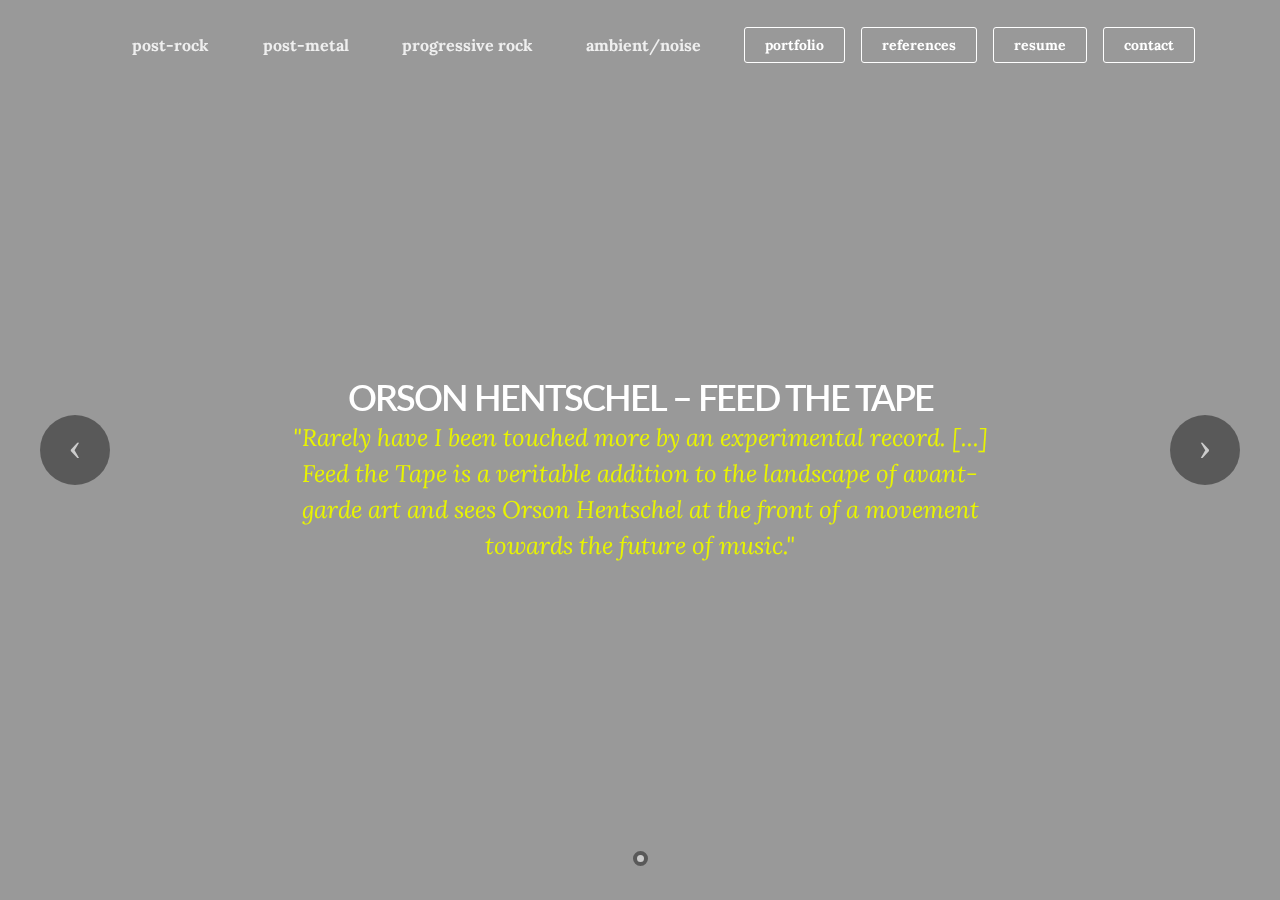
==== commit 7dd3fce4: "create github pages" ====
--- a/ambientnoise.html
+++ b/ambientnoise.html
@@ -49,7 +49,7 @@
 
 </section>
 
-<section class="engine"><a rel="external" href="https://mobirise.com">free drag and drop site development software</a></section><section class="mbr-slider mbr-section mbr-section__container carousel slide mbr-section-nopadding mbr-after-navbar" data-ride="carousel" data-keyboard="false" data-wrap="true" data-pause="false" data-interval="7000" id="slider-10">
+<section class="engine"><a rel="external" href="https://mobirise.com">html web generator software download</a></section><section class="mbr-slider mbr-section mbr-section__container carousel slide mbr-section-nopadding mbr-after-navbar" data-ride="carousel" data-keyboard="false" data-wrap="true" data-pause="false" data-interval="7000" id="slider-10">
     <div>
         <div>
             <div>
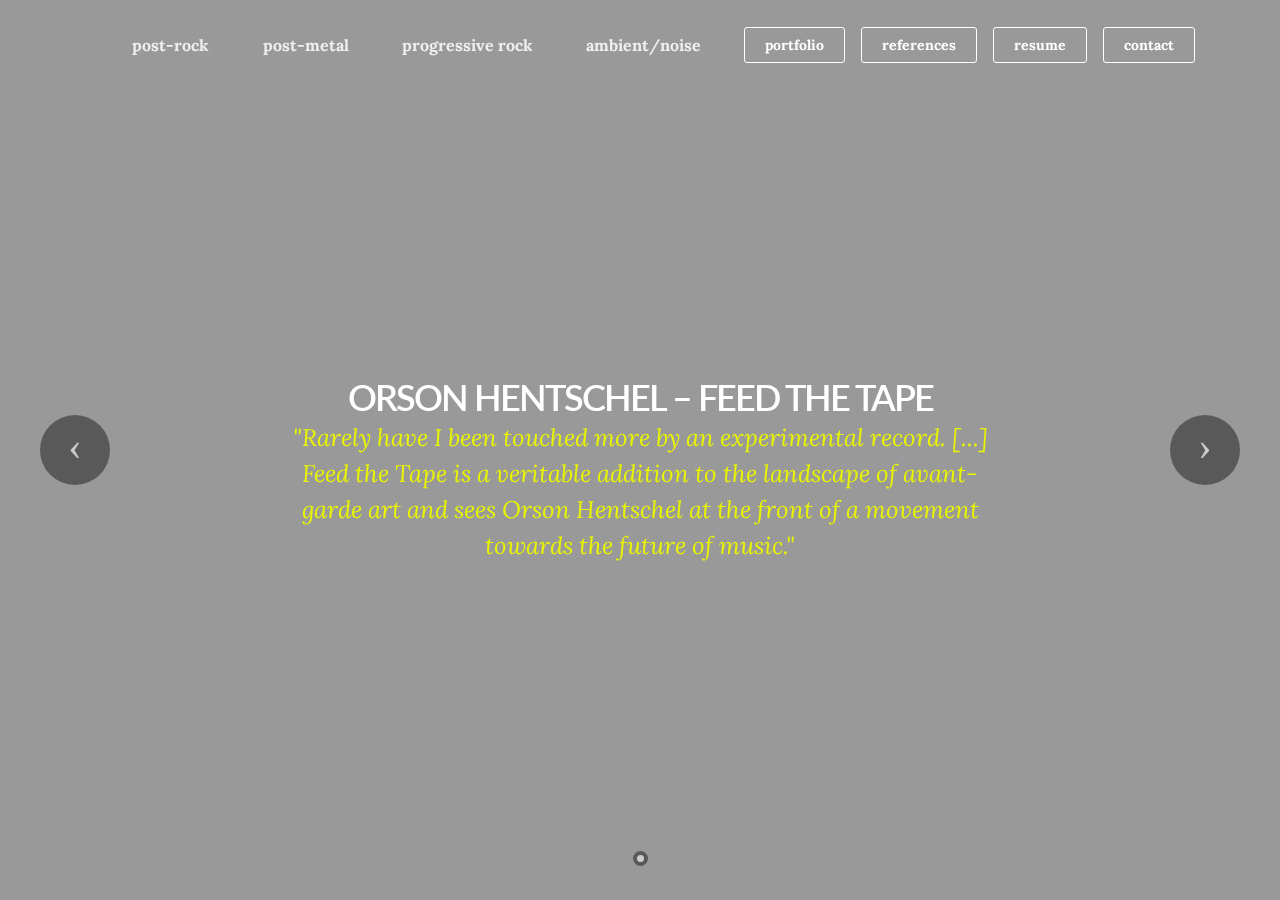
==== commit 8045cfb6: "create github pages" ====
--- a/ambientnoise.html
+++ b/ambientnoise.html
@@ -49,7 +49,7 @@
 
 </section>
 
-<section class="engine"><a rel="external" href="https://mobirise.com">html web generator software download</a></section><section class="mbr-slider mbr-section mbr-section__container carousel slide mbr-section-nopadding mbr-after-navbar" data-ride="carousel" data-keyboard="false" data-wrap="true" data-pause="false" data-interval="7000" id="slider-10">
+<section class="engine"><a rel="external" href="https://mobirise.com">offline site creator software</a></section><section class="mbr-slider mbr-section mbr-section__container carousel slide mbr-section-nopadding mbr-after-navbar" data-ride="carousel" data-keyboard="false" data-wrap="true" data-pause="false" data-interval="7000" id="slider-10">
     <div>
         <div>
             <div>
--- a/assets/mobirise/css/mbr-additional.css
+++ b/assets/mobirise/css/mbr-additional.css
@@ -793,10 +793,10 @@
   font-family: 'Lora', serif;
   font-size: 14px;
 }
-#header1-11 .mbr-section-title {
+#slider-12 H2 {
   font-size: 36px;
 }
-#header1-11 .mbr-section-lead {
+#slider-12 P {
   color: #e8f400;
 }
 
